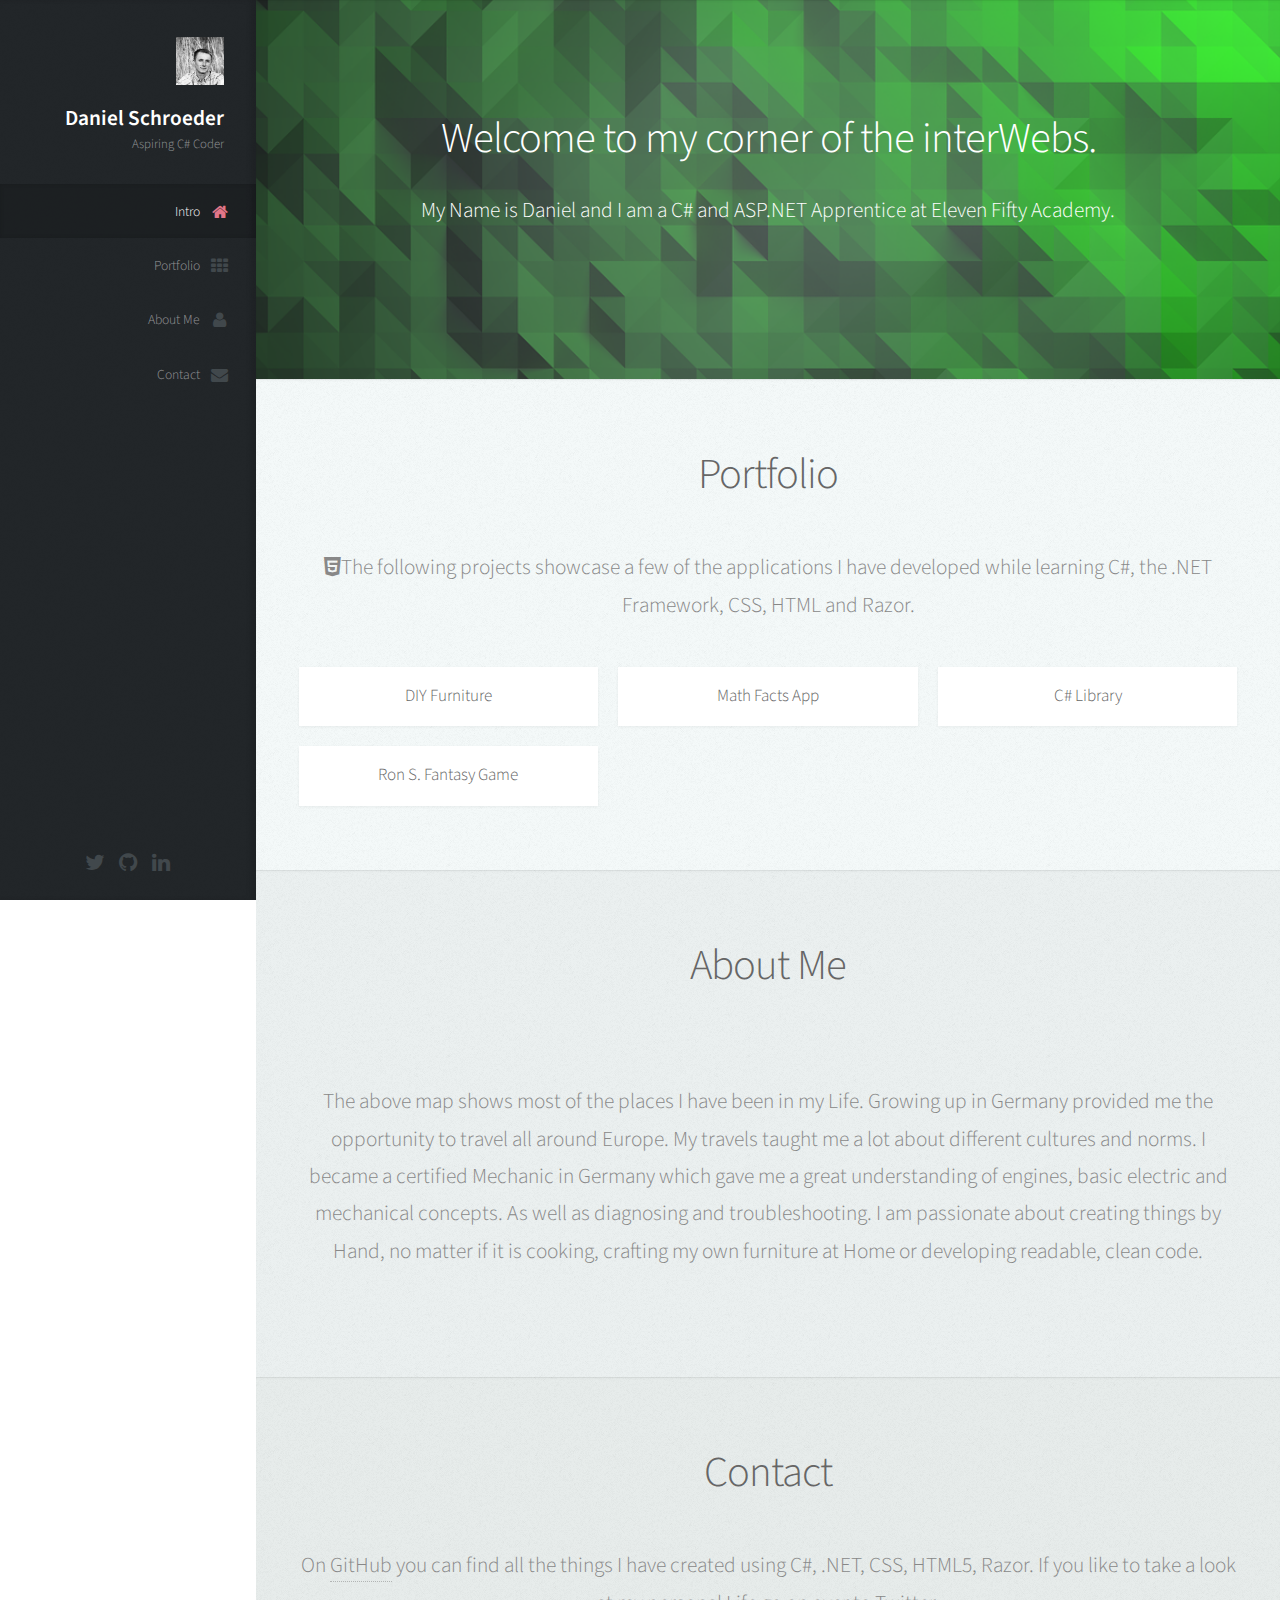
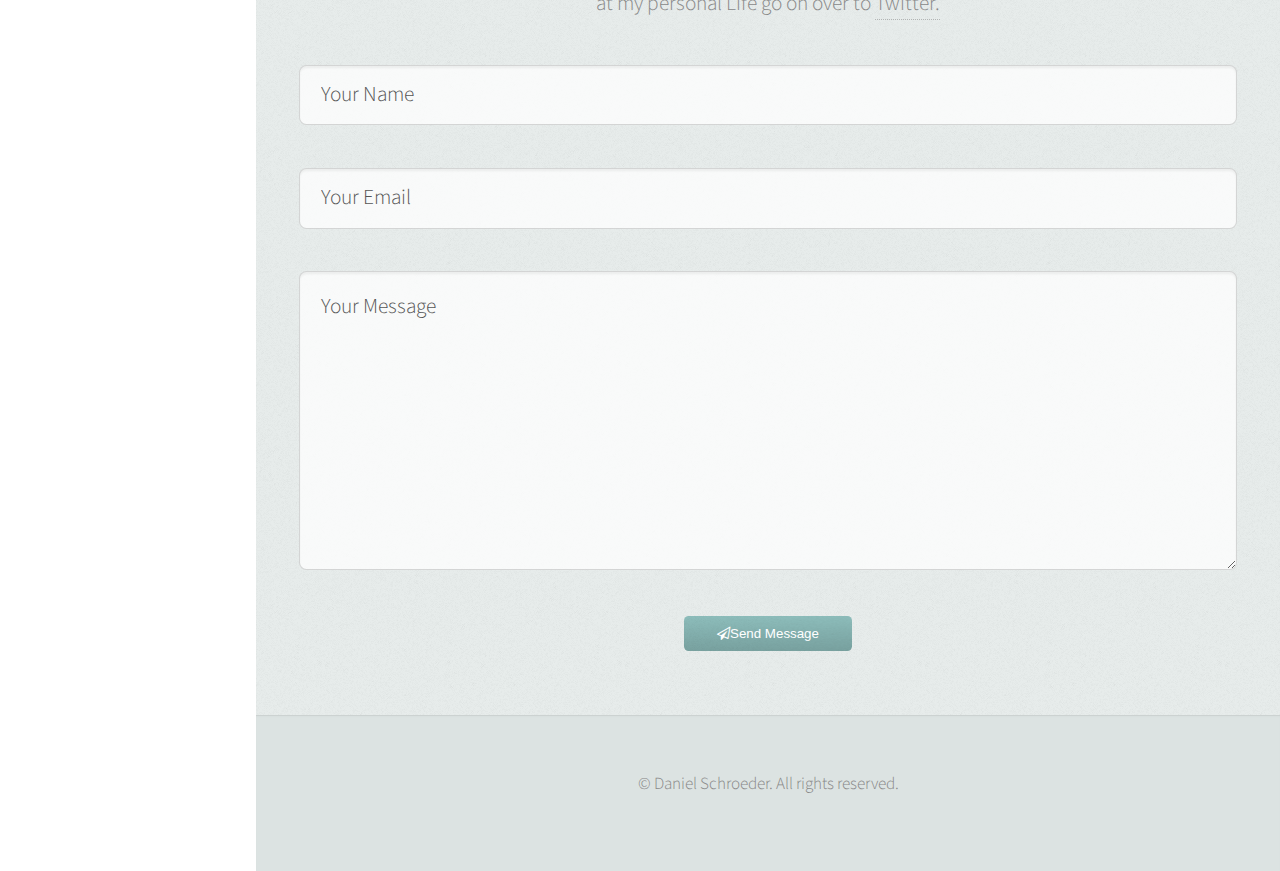
==== index.html @ d9242432 "design changes" ====
﻿<!DOCTYPE HTML>

<html>
	<head>
		<title>DASchroeder Portfolio</title>
		<meta charset="utf-8" />
		<meta name="viewport" content="width=device-width, initial-scale=1" />
		<!--[if lte IE 8]><script src="assets/js/ie/html5shiv.js"></script><![endif]-->
		<link rel="stylesheet" href="assets/css/main.css" />
		<!--[if lte IE 8]><link rel="stylesheet" href="assets/css/ie8.css" /><![endif]-->
		<!--[if lte IE 9]><link rel="stylesheet" href="assets/css/ie9.css" /><![endif]-->
	</head>
	<body>

		<!-- Header -->
			<div id="header">

				<div class="top">

					<!-- Logo -->
						<div id="logo">
							<span class="image avatar48"><img src="images/headshot4.jpg" alt="" /></span>
							<h1 id="title">Daniel Schroeder</h1>
							<p>Aspiring C# Coder</p>
						</div>

					<!-- Nav -->
						<nav id="nav">
							<!--

								Prologue's nav expects links in one of two formats:

								1. Hash link (scrolls to a different section within the page)

								   <li><a href="#foobar" id="foobar-link" class="icon fa-whatever-icon-you-want skel-layers-ignoreHref"><span class="label">Foobar</span></a></li>

								2. Standard link (sends the user to another page/site)

								   <li><a href="http://foobar.tld" id="foobar-link" class="icon fa-whatever-icon-you-want"><span class="label">Foobar</span></a></li>

							-->
							<ul>
								<li><a href="#top" id="top-link" class="skel-layers-ignoreHref"><span class="icon fa-home">Intro</span></a></li>
								<li><a href="#portfolio" id="portfolio-link" class="skel-layers-ignoreHref"><span class="icon fa-th">Portfolio</span></a></li>
								<li><a href="#about" id="about-link" class="skel-layers-ignoreHref"><span class="icon fa-user">About Me</span></a></li>
								<li><a href="#contact" id="contact-link" class="skel-layers-ignoreHref"><span class="icon fa-envelope">Contact</span></a></li>
							</ul>
						</nav>

				</div>

				<div class="bottom">

					<!-- Social Icons -->
						<ul class="icons">
							<li><a href="https://twitter.com/SchroederJR" class="icon fa-twitter"><span class="label">Twitter</span></a></li>
							<li><a href="https://github.com/DASchroeder" class="icon fa-github"><span class="label">Github</span></a></li>
                            <li><a href="https://www.linkedin.com/in/daniel-schroeder-84236021/?locale=en_US" class="icon fa-linkedin"><span class="label">LinkedIn</span></a></li>
						</ul>

				</div>

			</div>

		<!-- Main -->
			<div id="main">

				<!-- Intro -->
					<section id="top" class="one dark cover">
						<div class="container">

							<header id="welcomeFont">
								<h2 class="alt">Welcome to my corner of the interWebs.</h2>
								<p>My Name is Daniel and I am a C# and ASP.NET Apprentice at Eleven Fifty Academy.<br /></p>
							</header>

							<!--<footer>
								<a href="#portfolio" class="button scrolly">See Portfolio</a>
							</footer>-->

						</div>
					</section>

				<!-- Portfolio -->
					<section id="portfolio" class="two">
						<div class="container">

							<header>
								<h2>Portfolio</h2>
							</header>
                            
							<p><i class="fa fa-html5" aria-hidden="true"></i>The following projects showcase a few of the applications I have developed while learning C#, the .NET Framework, CSS, HTML and Razor.</p>

							<div class="row">
								<div class="4u 12u$(mobile)">
									<article class="item">
										<a href="StoreApp/index.html" class="image fit"><img src="images/storeapp wireframe.jpeg" alt="" /></a>
										<header>
											<h3>DIY Furniture</h3>
										</header>
									</article>
									<article class="item">
										<a href="#" class="image fit"><img src="images/swan.gif" alt="" /></a>
										<header>
											<h3>Ron S. Fantasy Game</h3>
										</header>
									</article>
								</div>
								<div class="4u 12u$(mobile)">
									<article class="item">
										<a href="https://repl.it/GuoY/latest" class="image fit"><img src="images/MathFacts.jpg" alt="" /></a>
										<header>
											<h3>Math Facts App</h3>
										</header>
									</article>
									<!--<article class="item">
										<a href="#" class="image fit"><img src="images/banner.jpg" alt="" /></a>
										<header>
											<h3>Natoque Vitae</h3>
										</header>
									</article>-->
								</div>
								<div class="4u$ 12u$(mobile)">
									<article class="item">
										<a href="https://github.com/DASchroeder/CSharpLibrary" class="image fit"><img src="images/CsharpLibrary.jpg" alt="" /></a>
										<header>
											<h3>C# Library</h3>
										</header>
									</article>
									<!--<article class="item">
										<a href="#" class="image fit"><img src="images/pic07.jpg" alt="" /></a>
										<header>
											<h3>Orci Convallis</h3>
										</header>
									</article>-->
								</div>
							</div>

						</div>
					</section>

				<!-- About Me -->
					<section id="about" class="three">
						<div class="container">

							<header>
								<h2>About Me</h2>
							</header>

							<a href="#" class="image featured"><img src="images/places.jpg" alt="" /></a>

							<p>The above map shows most of the places I have been in my Life. Growing up in Germany provided me the 
                            opportunity to travel all around Europe. My travels taught me a lot about different cultures and norms. I became a certified Mechanic in Germany which gave
                            me a great understanding of engines, basic electric and mechanical concepts. As well as diagnosing and troubleshooting. I am passionate about creating things by Hand, no matter if 
                            it is cooking, crafting my own furniture at Home or developing readable, clean code.</p>

						</div>
					</section>

				<!-- Contact -->
					<section id="contact" class="four">
						<div class="container">

							<header>
								<h2>Contact</h2>
							</header>

							<p>On <a href="https://github.com/DASchroeder">GitHub</a> you can find all the things I have created using C#, .NET, CSS, HTML5, Razor. 
                            If you like to take a look at my personal Life go on over to <a href="https://twitter.com/SchroederJR">Twitter.</a></p>

                            <form action="https://formspree.io/danielschroederjr@gmail.com" method="POST">
                                <div class="form-group">
                                    <input type="text" class="form-control" placeholder="Your Name" id="name" required="" data-validation-required-message="Please enter your name" name="name">
                                    <p class="help-block text-danger"></p>
                                </div>
                                <div class="form-group">
                                    <input type="email" class="form-control" placeholder="Your Email" id="email" required="" data-validation-required-message="Please enter your email" name="_replyto">
                                    <p class="help-block text-danger"></p>
                                </div>
                                <div class="form-group">
                                    <textarea class="form-control" rows="7" placeholder="Your Message" id="message" required="" data-validation-required-message="Please leave a message" name="message"></textarea>
                                    <p class="help-block text-danger"></p>
                                </div>
                                <div class="text-center">
                                    <div id="success"></div>
                                    <button type="submit" class="btn btn-lg btn-black"><i class="fa fa-paper-plane-o" aria-hidden="true"></i>Send Message</button>
                                </div>
                            </form>

						</div>
					</section>

			</div>

		<!-- Footer -->
			<div id="footer">

				<!-- Copyright -->
					<ul class="copyright">
						<li>&copy; Daniel Schroeder. All rights reserved.</li> <!--<li>Design: <a href="http://html5up.net"></a></li>-->
					</ul>

			</div>

		<!-- Scripts -->
			<script src="assets/js/jquery.min.js"></script>
			<script src="assets/js/jquery.scrolly.min.js"></script>
			<script src="assets/js/jquery.scrollzer.min.js"></script>
			<script src="assets/js/skel.min.js"></script>
			<script src="assets/js/util.js"></script>
			<!--[if lte IE 8]><script src="assets/js/ie/respond.min.js"></script><![endif]-->
			<script src="assets/js/main.js"></script>

	</body>
</html>
---- assets/css/main.css ----
@import url("font-awesome.min.css");
@import url("https://fonts.googleapis.com/css?family=Source+Sans+Pro:300,300italic,400,600");

/*
	Prologue by HTML5 UP
	html5up.net | @ajlkn
	Free for personal and commercial use under the CCA 3.0 license (html5up.net/license)
*/

/* Reset */

	html, body, div, span, applet, object, iframe, h1, h2, h3, h4, h5, h6, p, blockquote, pre, a, abbr, acronym, address, big, cite, code, del, dfn, em, img, ins, kbd, q, s, samp, small, strike, strong, sub, sup, tt, var, b, u, i, center, dl, dt, dd, ol, ul, li, fieldset, form, label, legend, table, caption, tbody, tfoot, thead, tr, th, td, article, aside, canvas, details, embed, figure, figcaption, footer, header, hgroup, menu, nav, output, ruby, section, summary, time, mark, audio, video {
		margin: 0;
		padding: 0;
		border: 0;
		font-size: 100%;
		font: inherit;
		vertical-align: baseline;
        
	}

	article, aside, details, figcaption, figure, footer, header, hgroup, menu, nav, section {
		display: block;
	}

	body {
		line-height: 1;
	}

	ol, ul {
		list-style: none;
	}

	blockquote, q {
		quotes: none;
	}

	blockquote:before, blockquote:after, q:before, q:after {
		content: '';
		content: none;
	}

	table {
		border-collapse: collapse;
		border-spacing: 0;
	}

	body {
		-webkit-text-size-adjust: none;
	}

/* Box Model */

	*, *:before, *:after {
		-moz-box-sizing: border-box;
		-webkit-box-sizing: border-box;
		box-sizing: border-box;
	}

/* Containers */

	.container {
		margin-left: auto;
		margin-right: auto;
	}

	.container.\31 25\25 {
		width: 100%;
		max-width: 1750px;
		min-width: 1400px;
	}

	.container.\37 5\25 {
		width: 1050px;
	}

	.container.\35 0\25 {
		width: 700px;
	}

	.container.\32 5\25 {
		width: 350px;
	}

	.container {
		width: 1400px;
	}

	@media screen and (min-width: 961px) and (max-width: 1880px) {

		.container.\31 25\25 {
			width: 100%;
			max-width: 1500px;
			min-width: 1200px;
		}

		.container.\37 5\25 {
			width: 900px;
		}

		.container.\35 0\25 {
			width: 600px;
		}

		.container.\32 5\25 {
			width: 300px;
		}

		.container {
			width: 1200px;
		}

	}

	@media screen and (min-width: 961px) and (max-width: 1620px) {

		.container.\31 25\25 {
			width: 100%;
			max-width: 1200px;
			min-width: 960px;
		}

		.container.\37 5\25 {
			width: 720px;
		}

		.container.\35 0\25 {
			width: 480px;
		}

		.container.\32 5\25 {
			width: 240px;
		}

		.container {
			width: 960px;
		}

	}

	@media screen and (min-width: 961px) and (max-width: 1320px) {

		.container.\31 25\25 {
			width: 100%;
			max-width: 125%;
			min-width: 100%;
		}

		.container.\37 5\25 {
			width: 75%;
		}

		.container.\35 0\25 {
			width: 50%;
		}

		.container.\32 5\25 {
			width: 25%;
		}

		.container {
			width: 100%;
		}

	}

	@media screen and (max-width: 960px) {

		.container.\31 25\25 {
			width: 100%;
			max-width: 125%;
			min-width: 100%;
		}

		.container.\37 5\25 {
			width: 75%;
		}

		.container.\35 0\25 {
			width: 50%;
		}

		.container.\32 5\25 {
			width: 25%;
		}

		.container {
			width: 100%;
		}

	}

	@media screen and (max-width: 736px) {

		.container.\31 25\25 {
			width: 100%;
			max-width: 125%;
			min-width: 100%;
		}

		.container.\37 5\25 {
			width: 75%;
		}

		.container.\35 0\25 {
			width: 50%;
		}

		.container.\32 5\25 {
			width: 25%;
		}

		.container {
			width: 100% !important;
		}

	}

/* Grid */

	.row {
		border-bottom: solid 1px transparent;
		-moz-box-sizing: border-box;
		-webkit-box-sizing: border-box;
		box-sizing: border-box;
	}

	.row > * {
		float: left;
		-moz-box-sizing: border-box;
		-webkit-box-sizing: border-box;
		box-sizing: border-box;
	}

	.row:after, .row:before {
		content: '';
		display: block;
		clear: both;
		height: 0;
	}

	.row.uniform > * > :first-child {
		margin-top: 0;
	}

	.row.uniform > * > :last-child {
		margin-bottom: 0;
	}

	.row.\30 \25 > * {
		padding: 0px 0 0 0px;
	}

	.row.\30 \25 {
		margin: 0px 0 -1px 0px;
	}

	.row.uniform.\30 \25 > * {
		padding: 0px 0 0 0px;
	}

	.row.uniform.\30 \25 {
		margin: 0px 0 -1px 0px;
	}

	.row > * {
		padding: 40px 0 0 40px;
	}

	.row {
		margin: -40px 0 -1px -40px;
	}

	.row.uniform > * {
		padding: 40px 0 0 40px;
	}

	.row.uniform {
		margin: -40px 0 -1px -40px;
	}

	.row.\32 00\25 > * {
		padding: 80px 0 0 80px;
	}

	.row.\32 00\25 {
		margin: -80px 0 -1px -80px;
	}

	.row.uniform.\32 00\25 > * {
		padding: 80px 0 0 80px;
	}

	.row.uniform.\32 00\25 {
		margin: -80px 0 -1px -80px;
	}

	.row.\31 50\25 > * {
		padding: 60px 0 0 60px;
	}

	.row.\31 50\25 {
		margin: -60px 0 -1px -60px;
	}

	.row.uniform.\31 50\25 > * {
		padding: 60px 0 0 60px;
	}

	.row.uniform.\31 50\25 {
		margin: -60px 0 -1px -60px;
	}

	.row.\35 0\25 > * {
		padding: 20px 0 0 20px;
	}

	.row.\35 0\25 {
		margin: -20px 0 -1px -20px;
	}

	.row.uniform.\35 0\25 > * {
		padding: 20px 0 0 20px;
	}

	.row.uniform.\35 0\25 {
		margin: -20px 0 -1px -20px;
	}

	.row.\32 5\25 > * {
		padding: 10px 0 0 10px;
	}

	.row.\32 5\25 {
		margin: -10px 0 -1px -10px;
	}

	.row.uniform.\32 5\25 > * {
		padding: 10px 0 0 10px;
	}

	.row.uniform.\32 5\25 {
		margin: -10px 0 -1px -10px;
	}

	.\31 2u, .\31 2u\24 {
		width: 100%;
		clear: none;
		margin-left: 0;
	}

	.\31 1u, .\31 1u\24 {
		width: 91.6666666667%;
		clear: none;
		margin-left: 0;
	}

	.\31 0u, .\31 0u\24 {
		width: 83.3333333333%;
		clear: none;
		margin-left: 0;
	}

	.\39 u, .\39 u\24 {
		width: 75%;
		clear: none;
		margin-left: 0;
	}

	.\38 u, .\38 u\24 {
		width: 66.6666666667%;
		clear: none;
		margin-left: 0;
	}

	.\37 u, .\37 u\24 {
		width: 58.3333333333%;
		clear: none;
		margin-left: 0;
	}

	.\36 u, .\36 u\24 {
		width: 50%;
		clear: none;
		margin-left: 0;
	}

	.\35 u, .\35 u\24 {
		width: 41.6666666667%;
		clear: none;
		margin-left: 0;
	}

	.\34 u, .\34 u\24 {
		width: 33.3333333333%;
		clear: none;
		margin-left: 0;
	}

	.\33 u, .\33 u\24 {
		width: 25%;
		clear: none;
		margin-left: 0;
	}

	.\32 u, .\32 u\24 {
		width: 16.6666666667%;
		clear: none;
		margin-left: 0;
	}

	.\31 u, .\31 u\24 {
		width: 8.3333333333%;
		clear: none;
		margin-left: 0;
	}

	.\31 2u\24 + *,
	.\31 1u\24 + *,
	.\31 0u\24 + *,
	.\39 u\24 + *,
	.\38 u\24 + *,
	.\37 u\24 + *,
	.\36 u\24 + *,
	.\35 u\24 + *,
	.\34 u\24 + *,
	.\33 u\24 + *,
	.\32 u\24 + *,
	.\31 u\24 + * {
		clear: left;
	}

	.\-11u {
		margin-left: 91.66667%;
	}

	.\-10u {
		margin-left: 83.33333%;
	}

	.\-9u {
		margin-left: 75%;
	}

	.\-8u {
		margin-left: 66.66667%;
	}

	.\-7u {
		margin-left: 58.33333%;
	}

	.\-6u {
		margin-left: 50%;
	}

	.\-5u {
		margin-left: 41.66667%;
	}

	.\-4u {
		margin-left: 33.33333%;
	}

	.\-3u {
		margin-left: 25%;
	}

	.\-2u {
		margin-left: 16.66667%;
	}

	.\-1u {
		margin-left: 8.33333%;
	}

	@media screen and (min-width: 961px) and (max-width: 1880px) {

		.row > * {
			padding: 40px 0 0 40px;
		}

		.row {
			margin: -40px 0 -1px -40px;
		}

		.row.uniform > * {
			padding: 40px 0 0 40px;
		}

		.row.uniform {
			margin: -40px 0 -1px -40px;
		}

		.row.\32 00\25 > * {
			padding: 80px 0 0 80px;
		}

		.row.\32 00\25 {
			margin: -80px 0 -1px -80px;
		}

		.row.uniform.\32 00\25 > * {
			padding: 80px 0 0 80px;
		}

		.row.uniform.\32 00\25 {
			margin: -80px 0 -1px -80px;
		}

		.row.\31 50\25 > * {
			padding: 60px 0 0 60px;
		}

		.row.\31 50\25 {
			margin: -60px 0 -1px -60px;
		}

		.row.uniform.\31 50\25 > * {
			padding: 60px 0 0 60px;
		}

		.row.uniform.\31 50\25 {
			margin: -60px 0 -1px -60px;
		}

		.row.\35 0\25 > * {
			padding: 20px 0 0 20px;
		}

		.row.\35 0\25 {
			margin: -20px 0 -1px -20px;
		}

		.row.uniform.\35 0\25 > * {
			padding: 20px 0 0 20px;
		}

		.row.uniform.\35 0\25 {
			margin: -20px 0 -1px -20px;
		}

		.row.\32 5\25 > * {
			padding: 10px 0 0 10px;
		}

		.row.\32 5\25 {
			margin: -10px 0 -1px -10px;
		}

		.row.uniform.\32 5\25 > * {
			padding: 10px 0 0 10px;
		}

		.row.uniform.\32 5\25 {
			margin: -10px 0 -1px -10px;
		}

		.\31 2u\28wide\29, .\31 2u\24\28wide\29 {
			width: 100%;
			clear: none;
			margin-left: 0;
		}

		.\31 1u\28wide\29, .\31 1u\24\28wide\29 {
			width: 91.6666666667%;
			clear: none;
			margin-left: 0;
		}

		.\31 0u\28wide\29, .\31 0u\24\28wide\29 {
			width: 83.3333333333%;
			clear: none;
			margin-left: 0;
		}

		.\39 u\28wide\29, .\39 u\24\28wide\29 {
			width: 75%;
			clear: none;
			margin-left: 0;
		}

		.\38 u\28wide\29, .\38 u\24\28wide\29 {
			width: 66.6666666667%;
			clear: none;
			margin-left: 0;
		}

		.\37 u\28wide\29, .\37 u\24\28wide\29 {
			width: 58.3333333333%;
			clear: none;
			margin-left: 0;
		}

		.\36 u\28wide\29, .\36 u\24\28wide\29 {
			width: 50%;
			clear: none;
			margin-left: 0;
		}

		.\35 u\28wide\29, .\35 u\24\28wide\29 {
			width: 41.6666666667%;
			clear: none;
			margin-left: 0;
		}

		.\34 u\28wide\29, .\34 u\24\28wide\29 {
			width: 33.3333333333%;
			clear: none;
			margin-left: 0;
		}

		.\33 u\28wide\29, .\33 u\24\28wide\29 {
			width: 25%;
			clear: none;
			margin-left: 0;
		}

		.\32 u\28wide\29, .\32 u\24\28wide\29 {
			width: 16.6666666667%;
			clear: none;
			margin-left: 0;
		}

		.\31 u\28wide\29, .\31 u\24\28wide\29 {
			width: 8.3333333333%;
			clear: none;
			margin-left: 0;
		}

		.\31 2u\24\28wide\29 + *,
		.\31 1u\24\28wide\29 + *,
		.\31 0u\24\28wide\29 + *,
		.\39 u\24\28wide\29 + *,
		.\38 u\24\28wide\29 + *,
		.\37 u\24\28wide\29 + *,
		.\36 u\24\28wide\29 + *,
		.\35 u\24\28wide\29 + *,
		.\34 u\24\28wide\29 + *,
		.\33 u\24\28wide\29 + *,
		.\32 u\24\28wide\29 + *,
		.\31 u\24\28wide\29 + * {
			clear: left;
		}

		.\-11u\28wide\29 {
			margin-left: 91.66667%;
		}

		.\-10u\28wide\29 {
			margin-left: 83.33333%;
		}

		.\-9u\28wide\29 {
			margin-left: 75%;
		}

		.\-8u\28wide\29 {
			margin-left: 66.66667%;
		}

		.\-7u\28wide\29 {
			margin-left: 58.33333%;
		}

		.\-6u\28wide\29 {
			margin-left: 50%;
		}

		.\-5u\28wide\29 {
			margin-left: 41.66667%;
		}

		.\-4u\28wide\29 {
			margin-left: 33.33333%;
		}

		.\-3u\28wide\29 {
			margin-left: 25%;
		}

		.\-2u\28wide\29 {
			margin-left: 16.66667%;
		}

		.\-1u\28wide\29 {
			margin-left: 8.33333%;
		}

	}

	@media screen and (min-width: 961px) and (max-width: 1620px) {

		.row > * {
			padding: 40px 0 0 40px;
		}

		.row {
			margin: -40px 0 -1px -40px;
		}

		.row.uniform > * {
			padding: 40px 0 0 40px;
		}

		.row.uniform {
			margin: -40px 0 -1px -40px;
		}

		.row.\32 00\25 > * {
			padding: 80px 0 0 80px;
		}

		.row.\32 00\25 {
			margin: -80px 0 -1px -80px;
		}

		.row.uniform.\32 00\25 > * {
			padding: 80px 0 0 80px;
		}

		.row.uniform.\32 00\25 {
			margin: -80px 0 -1px -80px;
		}

		.row.\31 50\25 > * {
			padding: 60px 0 0 60px;
		}

		.row.\31 50\25 {
			margin: -60px 0 -1px -60px;
		}

		.row.uniform.\31 50\25 > * {
			padding: 60px 0 0 60px;
		}

		.row.uniform.\31 50\25 {
			margin: -60px 0 -1px -60px;
		}

		.row.\35 0\25 > * {
			padding: 20px 0 0 20px;
		}

		.row.\35 0\25 {
			margin: -20px 0 -1px -20px;
		}

		.row.uniform.\35 0\25 > * {
			padding: 20px 0 0 20px;
		}

		.row.uniform.\35 0\25 {
			margin: -20px 0 -1px -20px;
		}

		.row.\32 5\25 > * {
			padding: 10px 0 0 10px;
		}

		.row.\32 5\25 {
			margin: -10px 0 -1px -10px;
		}

		.row.uniform.\32 5\25 > * {
			padding: 10px 0 0 10px;
		}

		.row.uniform.\32 5\25 {
			margin: -10px 0 -1px -10px;
		}

		.\31 2u\28normal\29, .\31 2u\24\28normal\29 {
			width: 100%;
			clear: none;
			margin-left: 0;
		}

		.\31 1u\28normal\29, .\31 1u\24\28normal\29 {
			width: 91.6666666667%;
			clear: none;
			margin-left: 0;
		}

		.\31 0u\28normal\29, .\31 0u\24\28normal\29 {
			width: 83.3333333333%;
			clear: none;
			margin-left: 0;
		}

		.\39 u\28normal\29, .\39 u\24\28normal\29 {
			width: 75%;
			clear: none;
			margin-left: 0;
		}

		.\38 u\28normal\29, .\38 u\24\28normal\29 {
			width: 66.6666666667%;
			clear: none;
			margin-left: 0;
		}

		.\37 u\28normal\29, .\37 u\24\28normal\29 {
			width: 58.3333333333%;
			clear: none;
			margin-left: 0;
		}

		.\36 u\28normal\29, .\36 u\24\28normal\29 {
			width: 50%;
			clear: none;
			margin-left: 0;
		}

		.\35 u\28normal\29, .\35 u\24\28normal\29 {
			width: 41.6666666667%;
			clear: none;
			margin-left: 0;
		}

		.\34 u\28normal\29, .\34 u\24\28normal\29 {
			width: 33.3333333333%;
			clear: none;
			margin-left: 0;
		}

		.\33 u\28normal\29, .\33 u\24\28normal\29 {
			width: 25%;
			clear: none;
			margin-left: 0;
		}

		.\32 u\28normal\29, .\32 u\24\28normal\29 {
			width: 16.6666666667%;
			clear: none;
			margin-left: 0;
		}

		.\31 u\28normal\29, .\31 u\24\28normal\29 {
			width: 8.3333333333%;
			clear: none;
			margin-left: 0;
		}

		.\31 2u\24\28normal\29 + *,
		.\31 1u\24\28normal\29 + *,
		.\31 0u\24\28normal\29 + *,
		.\39 u\24\28normal\29 + *,
		.\38 u\24\28normal\29 + *,
		.\37 u\24\28normal\29 + *,
		.\36 u\24\28normal\29 + *,
		.\35 u\24\28normal\29 + *,
		.\34 u\24\28normal\29 + *,
		.\33 u\24\28normal\29 + *,
		.\32 u\24\28normal\29 + *,
		.\31 u\24\28normal\29 + * {
			clear: left;
		}

		.\-11u\28normal\29 {
			margin-left: 91.66667%;
		}

		.\-10u\28normal\29 {
			margin-left: 83.33333%;
		}

		.\-9u\28normal\29 {
			margin-left: 75%;
		}

		.\-8u\28normal\29 {
			margin-left: 66.66667%;
		}

		.\-7u\28normal\29 {
			margin-left: 58.33333%;
		}

		.\-6u\28normal\29 {
			margin-left: 50%;
		}

		.\-5u\28normal\29 {
			margin-left: 41.66667%;
		}

		.\-4u\28normal\29 {
			margin-left: 33.33333%;
		}

		.\-3u\28normal\29 {
			margin-left: 25%;
		}

		.\-2u\28normal\29 {
			margin-left: 16.66667%;
		}

		.\-1u\28normal\29 {
			margin-left: 8.33333%;
		}

	}

	@media screen and (min-width: 961px) and (max-width: 1320px) {

		.row > * {
			padding: 20px 0 0 20px;
		}

		.row {
			margin: -20px 0 -1px -20px;
		}

		.row.uniform > * {
			padding: 20px 0 0 20px;
		}

		.row.uniform {
			margin: -20px 0 -1px -20px;
		}

		.row.\32 00\25 > * {
			padding: 40px 0 0 40px;
		}

		.row.\32 00\25 {
			margin: -40px 0 -1px -40px;
		}

		.row.uniform.\32 00\25 > * {
			padding: 40px 0 0 40px;
		}

		.row.uniform.\32 00\25 {
			margin: -40px 0 -1px -40px;
		}

		.row.\31 50\25 > * {
			padding: 30px 0 0 30px;
		}

		.row.\31 50\25 {
			margin: -30px 0 -1px -30px;
		}

		.row.uniform.\31 50\25 > * {
			padding: 30px 0 0 30px;
		}

		.row.uniform.\31 50\25 {
			margin: -30px 0 -1px -30px;
		}

		.row.\35 0\25 > * {
			padding: 10px 0 0 10px;
		}

		.row.\35 0\25 {
			margin: -10px 0 -1px -10px;
		}

		.row.uniform.\35 0\25 > * {
			padding: 10px 0 0 10px;
		}

		.row.uniform.\35 0\25 {
			margin: -10px 0 -1px -10px;
		}

		.row.\32 5\25 > * {
			padding: 5px 0 0 5px;
		}

		.row.\32 5\25 {
			margin: -5px 0 -1px -5px;
		}

		.row.uniform.\32 5\25 > * {
			padding: 5px 0 0 5px;
		}

		.row.uniform.\32 5\25 {
			margin: -5px 0 -1px -5px;
		}

		.\31 2u\28narrow\29, .\31 2u\24\28narrow\29 {
			width: 100%;
			clear: none;
			margin-left: 0;
		}

		.\31 1u\28narrow\29, .\31 1u\24\28narrow\29 {
			width: 91.6666666667%;
			clear: none;
			margin-left: 0;
		}

		.\31 0u\28narrow\29, .\31 0u\24\28narrow\29 {
			width: 83.3333333333%;
			clear: none;
			margin-left: 0;
		}

		.\39 u\28narrow\29, .\39 u\24\28narrow\29 {
			width: 75%;
			clear: none;
			margin-left: 0;
		}

		.\38 u\28narrow\29, .\38 u\24\28narrow\29 {
			width: 66.6666666667%;
			clear: none;
			margin-left: 0;
		}

		.\37 u\28narrow\29, .\37 u\24\28narrow\29 {
			width: 58.3333333333%;
			clear: none;
			margin-left: 0;
		}

		.\36 u\28narrow\29, .\36 u\24\28narrow\29 {
			width: 50%;
			clear: none;
			margin-left: 0;
		}

		.\35 u\28narrow\29, .\35 u\24\28narrow\29 {
			width: 41.6666666667%;
			clear: none;
			margin-left: 0;
		}

		.\34 u\28narrow\29, .\34 u\24\28narrow\29 {
			width: 33.3333333333%;
			clear: none;
			margin-left: 0;
		}

		.\33 u\28narrow\29, .\33 u\24\28narrow\29 {
			width: 25%;
			clear: none;
			margin-left: 0;
		}

		.\32 u\28narrow\29, .\32 u\24\28narrow\29 {
			width: 16.6666666667%;
			clear: none;
			margin-left: 0;
		}

		.\31 u\28narrow\29, .\31 u\24\28narrow\29 {
			width: 8.3333333333%;
			clear: none;
			margin-left: 0;
		}

		.\31 2u\24\28narrow\29 + *,
		.\31 1u\24\28narrow\29 + *,
		.\31 0u\24\28narrow\29 + *,
		.\39 u\24\28narrow\29 + *,
		.\38 u\24\28narrow\29 + *,
		.\37 u\24\28narrow\29 + *,
		.\36 u\24\28narrow\29 + *,
		.\35 u\24\28narrow\29 + *,
		.\34 u\24\28narrow\29 + *,
		.\33 u\24\28narrow\29 + *,
		.\32 u\24\28narrow\29 + *,
		.\31 u\24\28narrow\29 + * {
			clear: left;
		}

		.\-11u\28narrow\29 {
			margin-left: 91.66667%;
		}

		.\-10u\28narrow\29 {
			margin-left: 83.33333%;
		}

		.\-9u\28narrow\29 {
			margin-left: 75%;
		}

		.\-8u\28narrow\29 {
			margin-left: 66.66667%;
		}

		.\-7u\28narrow\29 {
			margin-left: 58.33333%;
		}

		.\-6u\28narrow\29 {
			margin-left: 50%;
		}

		.\-5u\28narrow\29 {
			margin-left: 41.66667%;
		}

		.\-4u\28narrow\29 {
			margin-left: 33.33333%;
		}

		.\-3u\28narrow\29 {
			margin-left: 25%;
		}

		.\-2u\28narrow\29 {
			margin-left: 16.66667%;
		}

		.\-1u\28narrow\29 {
			margin-left: 8.33333%;
		}

	}

	@media screen and (max-width: 960px) {

		.row > * {
			padding: 20px 0 0 20px;
		}

		.row {
			margin: -20px 0 -1px -20px;
		}

		.row.uniform > * {
			padding: 20px 0 0 20px;
		}

		.row.uniform {
			margin: -20px 0 -1px -20px;
		}

		.row.\32 00\25 > * {
			padding: 40px 0 0 40px;
		}

		.row.\32 00\25 {
			margin: -40px 0 -1px -40px;
		}

		.row.uniform.\32 00\25 > * {
			padding: 40px 0 0 40px;
		}

		.row.uniform.\32 00\25 {
			margin: -40px 0 -1px -40px;
		}

		.row.\31 50\25 > * {
			padding: 30px 0 0 30px;
		}

		.row.\31 50\25 {
			margin: -30px 0 -1px -30px;
		}

		.row.uniform.\31 50\25 > * {
			padding: 30px 0 0 30px;
		}

		.row.uniform.\31 50\25 {
			margin: -30px 0 -1px -30px;
		}

		.row.\35 0\25 > * {
			padding: 10px 0 0 10px;
		}

		.row.\35 0\25 {
			margin: -10px 0 -1px -10px;
		}

		.row.uniform.\35 0\25 > * {
			padding: 10px 0 0 10px;
		}

		.row.uniform.\35 0\25 {
			margin: -10px 0 -1px -10px;
		}

		.row.\32 5\25 > * {
			padding: 5px 0 0 5px;
		}

		.row.\32 5\25 {
			margin: -5px 0 -1px -5px;
		}

		.row.uniform.\32 5\25 > * {
			padding: 5px 0 0 5px;
		}

		.row.uniform.\32 5\25 {
			margin: -5px 0 -1px -5px;
		}

		.\31 2u\28narrower\29, .\31 2u\24\28narrower\29 {
			width: 100%;
			clear: none;
			margin-left: 0;
		}

		.\31 1u\28narrower\29, .\31 1u\24\28narrower\29 {
			width: 91.6666666667%;
			clear: none;
			margin-left: 0;
		}

		.\31 0u\28narrower\29, .\31 0u\24\28narrower\29 {
			width: 83.3333333333%;
			clear: none;
			margin-left: 0;
		}

		.\39 u\28narrower\29, .\39 u\24\28narrower\29 {
			width: 75%;
			clear: none;
			margin-left: 0;
		}

		.\38 u\28narrower\29, .\38 u\24\28narrower\29 {
			width: 66.6666666667%;
			clear: none;
			margin-left: 0;
		}

		.\37 u\28narrower\29, .\37 u\24\28narrower\29 {
			width: 58.3333333333%;
			clear: none;
			margin-left: 0;
		}

		.\36 u\28narrower\29, .\36 u\24\28narrower\29 {
			width: 50%;
			clear: none;
			margin-left: 0;
		}

		.\35 u\28narrower\29, .\35 u\24\28narrower\29 {
			width: 41.6666666667%;
			clear: none;
			margin-left: 0;
		}

		.\34 u\28narrower\29, .\34 u\24\28narrower\29 {
			width: 33.3333333333%;
			clear: none;
			margin-left: 0;
		}

		.\33 u\28narrower\29, .\33 u\24\28narrower\29 {
			width: 25%;
			clear: none;
			margin-left: 0;
		}

		.\32 u\28narrower\29, .\32 u\24\28narrower\29 {
			width: 16.6666666667%;
			clear: none;
			margin-left: 0;
		}

		.\31 u\28narrower\29, .\31 u\24\28narrower\29 {
			width: 8.3333333333%;
			clear: none;
			margin-left: 0;
		}

		.\31 2u\24\28narrower\29 + *,
		.\31 1u\24\28narrower\29 + *,
		.\31 0u\24\28narrower\29 + *,
		.\39 u\24\28narrower\29 + *,
		.\38 u\24\28narrower\29 + *,
		.\37 u\24\28narrower\29 + *,
		.\36 u\24\28narrower\29 + *,
		.\35 u\24\28narrower\29 + *,
		.\34 u\24\28narrower\29 + *,
		.\33 u\24\28narrower\29 + *,
		.\32 u\24\28narrower\29 + *,
		.\31 u\24\28narrower\29 + * {
			clear: left;
		}

		.\-11u\28narrower\29 {
			margin-left: 91.66667%;
		}

		.\-10u\28narrower\29 {
			margin-left: 83.33333%;
		}

		.\-9u\28narrower\29 {
			margin-left: 75%;
		}

		.\-8u\28narrower\29 {
			margin-left: 66.66667%;
		}

		.\-7u\28narrower\29 {
			margin-left: 58.33333%;
		}

		.\-6u\28narrower\29 {
			margin-left: 50%;
		}

		.\-5u\28narrower\29 {
			margin-left: 41.66667%;
		}

		.\-4u\28narrower\29 {
			margin-left: 33.33333%;
		}

		.\-3u\28narrower\29 {
			margin-left: 25%;
		}

		.\-2u\28narrower\29 {
			margin-left: 16.66667%;
		}

		.\-1u\28narrower\29 {
			margin-left: 8.33333%;
		}

	}

	@media screen and (max-width: 736px) {

		.row > * {
			padding: 20px 0 0 20px;
		}

		.row {
			margin: -20px 0 -1px -20px;
		}

		.row.uniform > * {
			padding: 20px 0 0 20px;
		}

		.row.uniform {
			margin: -20px 0 -1px -20px;
		}

		.row.\32 00\25 > * {
			padding: 40px 0 0 40px;
		}

		.row.\32 00\25 {
			margin: -40px 0 -1px -40px;
		}

		.row.uniform.\32 00\25 > * {
			padding: 40px 0 0 40px;
		}

		.row.uniform.\32 00\25 {
			margin: -40px 0 -1px -40px;
		}

		.row.\31 50\25 > * {
			padding: 30px 0 0 30px;
		}

		.row.\31 50\25 {
			margin: -30px 0 -1px -30px;
		}

		.row.uniform.\31 50\25 > * {
			padding: 30px 0 0 30px;
		}

		.row.uniform.\31 50\25 {
			margin: -30px 0 -1px -30px;
		}

		.row.\35 0\25 > * {
			padding: 10px 0 0 10px;
		}

		.row.\35 0\25 {
			margin: -10px 0 -1px -10px;
		}

		.row.uniform.\35 0\25 > * {
			padding: 10px 0 0 10px;
		}

		.row.uniform.\35 0\25 {
			margin: -10px 0 -1px -10px;
		}

		.row.\32 5\25 > * {
			padding: 5px 0 0 5px;
		}

		.row.\32 5\25 {
			margin: -5px 0 -1px -5px;
		}

		.row.uniform.\32 5\25 > * {
			padding: 5px 0 0 5px;
		}

		.row.uniform.\32 5\25 {
			margin: -5px 0 -1px -5px;
		}

		.\31 2u\28mobile\29, .\31 2u\24\28mobile\29 {
			width: 100%;
			clear: none;
			margin-left: 0;
		}

		.\31 1u\28mobile\29, .\31 1u\24\28mobile\29 {
			width: 91.6666666667%;
			clear: none;
			margin-left: 0;
		}

		.\31 0u\28mobile\29, .\31 0u\24\28mobile\29 {
			width: 83.3333333333%;
			clear: none;
			margin-left: 0;
		}

		.\39 u\28mobile\29, .\39 u\24\28mobile\29 {
			width: 75%;
			clear: none;
			margin-left: 0;
		}

		.\38 u\28mobile\29, .\38 u\24\28mobile\29 {
			width: 66.6666666667%;
			clear: none;
			margin-left: 0;
		}

		.\37 u\28mobile\29, .\37 u\24\28mobile\29 {
			width: 58.3333333333%;
			clear: none;
			margin-left: 0;
		}

		.\36 u\28mobile\29, .\36 u\24\28mobile\29 {
			width: 50%;
			clear: none;
			margin-left: 0;
		}

		.\35 u\28mobile\29, .\35 u\24\28mobile\29 {
			width: 41.6666666667%;
			clear: none;
			margin-left: 0;
		}

		.\34 u\28mobile\29, .\34 u\24\28mobile\29 {
			width: 33.3333333333%;
			clear: none;
			margin-left: 0;
		}

		.\33 u\28mobile\29, .\33 u\24\28mobile\29 {
			width: 25%;
			clear: none;
			margin-left: 0;
		}

		.\32 u\28mobile\29, .\32 u\24\28mobile\29 {
			width: 16.6666666667%;
			clear: none;
			margin-left: 0;
		}

		.\31 u\28mobile\29, .\31 u\24\28mobile\29 {
			width: 8.3333333333%;
			clear: none;
			margin-left: 0;
		}

		.\31 2u\24\28mobile\29 + *,
		.\31 1u\24\28mobile\29 + *,
		.\31 0u\24\28mobile\29 + *,
		.\39 u\24\28mobile\29 + *,
		.\38 u\24\28mobile\29 + *,
		.\37 u\24\28mobile\29 + *,
		.\36 u\24\28mobile\29 + *,
		.\35 u\24\28mobile\29 + *,
		.\34 u\24\28mobile\29 + *,
		.\33 u\24\28mobile\29 + *,
		.\32 u\24\28mobile\29 + *,
		.\31 u\24\28mobile\29 + * {
			clear: left;
		}

		.\-11u\28mobile\29 {
			margin-left: 91.66667%;
		}

		.\-10u\28mobile\29 {
			margin-left: 83.33333%;
		}

		.\-9u\28mobile\29 {
			margin-left: 75%;
		}

		.\-8u\28mobile\29 {
			margin-left: 66.66667%;
		}

		.\-7u\28mobile\29 {
			margin-left: 58.33333%;
		}

		.\-6u\28mobile\29 {
			margin-left: 50%;
		}

		.\-5u\28mobile\29 {
			margin-left: 41.66667%;
		}

		.\-4u\28mobile\29 {
			margin-left: 33.33333%;
		}

		.\-3u\28mobile\29 {
			margin-left: 25%;
		}

		.\-2u\28mobile\29 {
			margin-left: 16.66667%;
		}

		.\-1u\28mobile\29 {
			margin-left: 8.33333%;
		}

	}

/* Basic */

	body {
		background: #fff;
		font-family: 'Source Sans Pro', sans-serif;
		font-size: 19pt;
		font-weight: 300;
		line-height: 1.75em;
		color: #888;
	}

		body.is-loading * {
			-moz-transition: none !important;
			-webkit-transition: none !important;
			-ms-transition: none !important;
			transition: none !important;
			-moz-animation: none !important;
			-webkit-animation: none !important;
			-ms-animation: none !important;
			animation: none !important;
		}

	input, textarea, select {
		font-family: 'Source Sans Pro', sans-serif;
		font-size: 19pt;
		font-weight: 300;
		line-height: 1.75em;
		color: #888;
	}

	h1, h2, h3, h4, h5, h6 {
		font-weight: 300;
		color: #666;
		line-height: 1.5em;
	}

	h1 a, h2 a, h3 a, h4 a, h5 a, h6 a {
		color: inherit;
		text-decoration: none;
	}

		h1 a strong, h2 a strong, h3 a strong, h4 a strong, h5 a strong, h6 a strong {
			color: #333;
		}

	h2 {
		font-size: 2em;
		letter-spacing: -1px;
	}

		h2.alt {
			color: #888;
		}

			h2.alt strong {
				color: #666;
			}

	h3 {
		font-size: 1.5em;
	}

	header {
		margin: 0 0 2em 0;
	}

		header > p {
			margin: 1em 0 0 0;
		}

	footer {
		margin: 2em 0 0 0;
	}

	strong, b {
		font-weight: 300;
		color: #666;
	}

	em, i {
		font-style: italic;
	}

	a {
		text-decoration: none;
		color: inherit;
		border-bottom: dotted 1px rgba(128, 128, 128, 0.5);
		-moz-transition: color 0.35s ease-in-out, border-bottom-color 0.35s ease-in-out;
		-webkit-transition: color 0.35s ease-in-out, border-bottom-color 0.35s ease-in-out;
		-ms-transition: color 0.35s ease-in-out, border-bottom-color 0.35s ease-in-out;
		transition: color 0.35s ease-in-out, border-bottom-color 0.35s ease-in-out;
		outline: 0;
	}

		a:hover {
			color: #E27689;
			border-bottom-color: rgba(255, 255, 255, 0);
		}

	sub {
		position: relative;
		top: 0.5em;
		font-size: 0.8em;
	}

	sup {
		position: relative;
		top: -0.5em;
		font-size: 0.8em;
	}

	hr {
		border: 0;
		border-top: solid 1px #ddd;
	}

	blockquote {
		border-left: solid 0.5em #ddd;
		padding: 1em 0 1em 2em;
		font-style: italic;
	}

	p, ul, ol, dl, table {
		margin-bottom: 2em;
	}

	br.clear {
		clear: both;
	}

/* Sections/Article */

	section, article {
		margin-bottom: 3em;
	}

		section > :last-child,
		section > .container, section:last-child, article > :last-child,
		article > .container, article:last-child {
			margin-bottom: 0;
		}

		.row > section, .row > article {
			margin-bottom: 0;
		}

/* Image */

	.image {
		display: inline-block;
		border: 0;
	}

		.image img {
			display: block;
			width: 100%;
		}

		.image.avatar48 {
			width: 48px;
			height: 48px;
			background: #f00;
		}

			.image.avatar48 img {
				width: 48px;
				height: 48px;
			}

		.image.fit {
			display: block;
			width: 100%;
		}

		.image.featured {
			display: block;
			width: 100%;
			margin: 0 0 2em 0;
		}

		.image.left {
			float: left;
			margin: 0 2em 2em 0;
		}

		.image.centered {
			display: block;
			margin: 0 0 2em 0;
		}

			.image.centered img {
				margin: 0 auto;
				width: auto;
			}

/* List */

	ul.default {
		list-style: disc;
		padding-left: 1em;
	}

		ul.default li {
			padding-left: 0.5em;
		}

	ul.icons {
		cursor: default;
	}

		ul.icons li {
			display: inline-block;
		}

		ul.icons a {
			display: inline-block;
			width: 2em;
			height: 2em;
			line-height: 2em;
			text-align: center;
			border: 0;
		}

	ol.default {
		list-style: decimal;
		padding-left: 1.25em;
	}

		ol.default li {
			padding-left: 0.25em;
		}

/* Form */

	form label {
		display: block;
		text-align: left;
		margin-bottom: 0.5em;
	}

	form input[type="text"],
	form input[type="email"],
	form input[type="password"],
	form select,
	form textarea {
		position: relative;
		-webkit-appearance: none;
		display: block;
		border: 0;
		outline: 0;
		background: #fff;
		background: rgba(255, 255, 255, 0.75);
		width: 100%;
		border-radius: 0.35em;
		padding: 0.75em 1em 0.75em 1em;
		box-shadow: inset 0 0.1em 0.1em 0 rgba(0, 0, 0, 0.05);
		border: solid 1px rgba(0, 0, 0, 0.15);
		-moz-transition: all 0.35s ease-in-out;
		-webkit-transition: all 0.35s ease-in-out;
		-ms-transition: all 0.35s ease-in-out;
		transition: all 0.35s ease-in-out;
	}

		form input[type="text"]:focus,
		form input[type="email"]:focus,
		form input[type="password"]:focus,
		form select:focus,
		form textarea:focus {
			box-shadow: 0 0 2px 1px #8ebebc;
			background: #fff;
		}

	form input[type="text"],
	form input[type="email"],
	form input[type="password"],
	form select {
		line-height: 1.25em;
	}

	form textarea {
		min-height: 14em;
	}

	form .formerize-placeholder {
		color: #555 !important;
	}

	form ::-webkit-input-placeholder {
		color: #555 !important;
	}

	form :-moz-placeholder {
		color: #555 !important;
	}

	form ::-moz-placeholder {
		color: #555 !important;
	}

	form :-ms-input-placeholder {
		color: #555 !important;
	}

	form ::-moz-focus-inner {
		border: 0;
	}

/* Table */

	table {
		width: 100%;
	}

		table.default {
			width: 100%;
			text-align: left;
		}

			table.default tbody tr:nth-child(2n+2) {
				background: #f4f4f4;
			}

			table.default td {
				padding: 0.5em 1em 0.5em 1em;
			}

			table.default th {
				text-align: left;
				padding: 0.5em 1em 0.5em 1em;
				color: #fff;
				background: #222729 url("images/overlay.png");
			}

			table.default thead {
				background: #444;
				color: #fff;
			}

			table.default tfoot {
				background: #eee;
			}

/* Button */

	input[type="button"],
	input[type="submit"],
	input[type="reset"],
	button,
	.button {
		position: relative;
		display: inline-block;
		border-radius: 0.35em;
		color: #fff !important;
		text-decoration: none;
		padding: 0.75em 2.5em 0.75em 2.5em;
		background-color: #8ebebc;
		border: 0;
		cursor: pointer;
		background-image: -moz-linear-gradient(top, rgba(0, 0, 0, 0), rgba(0, 0, 0, 0.15)), url("images/overlay.png");
		background-image: -webkit-linear-gradient(top, rgba(0, 0, 0, 0), rgba(0, 0, 0, 0.15)), url("images/overlay.png");
		background-image: -ms-linear-gradient(top, rgba(0, 0, 0, 0), rgba(0, 0, 0, 0.15)), url("images/overlay.png");
		background-image: linear-gradient(top, rgba(0, 0, 0, 0), rgba(0, 0, 0, 0.15)), url("images/overlay.png");
		-moz-transition: background-color 0.35s ease-in-out;
		-webkit-transition: background-color 0.35s ease-in-out;
		-ms-transition: background-color 0.35s ease-in-out;
		transition: background-color 0.35s ease-in-out;
	}

		input[type="button"]:hover,
		input[type="submit"]:hover,
		input[type="reset"]:hover,
		button:hover,
		.button:hover {
			background-color: #9ececc;
		}

		input[type="button"]:active,
		input[type="submit"]:active,
		input[type="reset"]:active,
		button:active,
		.button:active {
			background-color: #7eaeac;
		}

/* Item */

	.item {
		box-shadow: 0 0.05em 0.15em 0 rgba(0, 0, 0, 0.05);
		margin-bottom: 40px;
	}

		.item header {
			background: #fff;
			margin: 0;
			padding: 1em 0 1em 0;
			font-size: 0.8em;
		}

			.item header h3 {
				font-size: 1em;
			}

/* Icons */

	.icon {
		text-decoration: none;
	}

		.icon:before {
			display: inline-block;
			font-family: FontAwesome;
			font-size: 1.25em;
			text-decoration: none;
			font-style: normal;
			font-weight: normal;
			line-height: 1;
			-webkit-font-smoothing: antialiased;
			-moz-osx-font-smoothing: grayscale;
		}

		.icon > .label {
			display: none;
		}

/* Header */

	#header {
		display: -moz-flex;
		display: -webkit-flex;
		display: -ms-flex;
		display: flex;
		-moz-flex-direction: column;
		-webkit-flex-direction: column;
		-ms-flex-direction: column;
		flex-direction: column;
		-moz-justify-content: space-between;
		-webkit-justify-content: space-between;
		-ms-justify-content: space-between;
		justify-content: space-between;
		background: #222629 url("images/overlay.png");
		box-shadow: inset -0.25em 0 0.25em 0 rgba(0, 0, 0, 0.1);
		color: #fff;
		height: 100%;
		left: 0;
		overflow-y: auto;
		position: fixed;
		text-align: right;
		top: 0;
		width: 375px;
	}

		#header .top {
			-moz-flex-grow: 1;
			-webkit-flex-grow: 1;
			-ms-flex-grow: 1;
			flex-grow: 1;
		}

		#header .bottom {
			-moz-flex-shrink: 0;
			-webkit-flex-shrink: 0;
			-ms-flex-shrink: 0;
			flex-shrink: 0;
			padding: 1.5em 0 0.75em 0;
		}

			#header .bottom > :last-child {
				margin-bottom: 0;
			}

		#header .icons {
			font-size: 0.8em;
			text-align: center;
		}

			#header .icons a {
				color: #41484c;
				-moz-transition: color 0.35s ease-in-out;
				-webkit-transition: color 0.35s ease-in-out;
				-ms-transition: color 0.35s ease-in-out;
				transition: color 0.35s ease-in-out;
			}

				#header .icons a:hover {
					color: #fff;
				}

	#logo {
		position: relative;
		margin: 1.75em 1.5em 1.5em 1.5em;
		min-height: 48px;
		cursor: default;
	}

		#logo h1 {
			position: relative;
			color: #fff;
			font-weight: 600;
			font-size: 1em;
			line-height: 1em;
		}

		#logo p {
			position: relative;
			display: block;
			font-size: 0.6em;
			color: rgba(255, 255, 255, 0.5);
			line-height: 1.25em;
			margin: 0.5em 0 0 0;
		}

		#logo .image {
			position: absolute;
			left: 0;
			top: 0;
		}

	#nav ul {
		margin-bottom: 0;
	}

		#nav ul li a {
			display: block;
			padding: 0.5em 1.5em 0.5em 1.5em;
			color: rgba(255, 255, 255, 0.5);
			text-decoration: none;
			outline: 0;
			border: 0;
			-moz-transition: none;
			-webkit-transition: none;
			-ms-transition: none;
			transition: none;
		}

			#nav ul li a span {
				position: relative;
				display: block;
				font-size: 0.8em;
			}

				#nav ul li a span:before {
					position: absolute;
					left: 0;
					color: #41484c;
					text-align: center;
					width: 1.25em;
					line-height: 1.75em;
				}

			#nav ul li a.active {
				background: rgba(0, 0, 0, 0.15);
				box-shadow: inset 0 0 0.25em 0 rgba(0, 0, 0, 0.125);
				color: #fff;
			}

				#nav ul li a.active span:before {
					color: #e27689;
				}

/* Footer */

	#footer {
		margin-left: 375px;
		text-align: center;
		background-color: #dce3e2;
		padding: 3em 0 4em 0;
		box-shadow: inset 0 1px 0 0 rgba(0, 0, 0, 0.05), inset 0 0.1em 0.1em 0 rgba(0, 0, 0, 0.025);
		font-size: 0.8em;
	}

		#footer .copyright {
			cursor: default;
			margin: 0;
		}

			#footer .copyright li {
				display: inline-block;
				line-height: 1em;
				border-left: solid 1px rgba(128, 128, 128, 0.35);
				padding: 0 0 0 0.5em;
				margin: 0 0 0 0.5em;
			}

				#footer .copyright li:first-child {
					border-left: 0;
					padding-left: 0;
					margin-left: 0;
				}

/* Main */

	#main {
		margin-left: 375px;
	}

		#main > section {
			margin: 0;
			overflow: hidden;
			padding: 4em 0;
			box-shadow: inset 0 1px 0 0 rgba(0, 0, 0, 0.05), inset 0 0.1em 0.1em 0 rgba(0, 0, 0, 0.025);
			text-align: center;
			background-image: url("images/overlay.png");
		}

			#main > section.dark {
				color: #ddd;
				color: white;
			}

				#main > section.dark h2, #main > section.dark h3, #main > section.dark h4, #main > section.dark h5, #main > section.dark h6 {
					color: inherit;
				}

				#main > section.dark strong {
					color: #fff;
					border-color: inherit;
				}

				#main > section.dark a {
					color: #fff;
					border-color: inherit;
				}

					#main > section.dark a:hover {
						border-bottom-color: rgba(255, 255, 255, 0);
					}

			#main > section.cover {
				padding: 6em 0;
				background-size: cover;
				background-position: center center;
			}

			#main > section.one {
				background-color: #81918E;
				background-image: url("../../images/banner.jpg");
			}

			#main > section.two {
				background-color: #f5fafa;
			}

			#main > section.three {
				background-color: #ecf1f1;
			}

			#main > section.four {
				background-color: #e8edec;
			}

/* Wide */

	@media screen and (min-width: 961px) and (max-width: 1880px) {

		/* Basic */

			body, input, textarea, select {
				font-size: 17pt;
			}

		/* Header */

			#header {
				width: 300px;
			}

		/* Footer */

			#footer {
				margin-left: 300px;
			}

		/* Main */

			#main {
				margin-left: 300px;
			}

	}

/* Normal */

	@media screen and (min-width: 961px) and (max-width: 1620px) {

		/* Main */

			#main > section {
				padding: 3em 0;
			}

			#main section.cover {
				padding: 5em 0;
			}

	}

/* Narrow */

	@media screen and (min-width: 961px) and (max-width: 1320px) {

		/* Basic */

			body, input, textarea, select {
				font-size: 16pt;
			}

			.container {
				padding: 0 2em 0 2em;
			}

		/* List */

			ul.icons li a {
				width: 1.75em;
			}

		/* Item */

			.item {
				margin-bottom: 20px;
			}

		/* Header */

			#header {
				width: 20%;
			}

			#logo .image {
				position: relative;
				margin: 0 0 0.5em 0;
			}

			#nav ul li a {
				font-size: 0.8em;
				padding-top: 0.5em;
				padding-bottom: 0.5em;
			}

				#nav ul li a span {
					padding-right: 2.25em;
				}

					#nav ul li a span:before {
						left: 100%;
						margin-left: -1.25em;
						line-height: 2.25em;
					}

		/* Footer */

			#footer {
				margin-left: 20%;
			}

		/* Main */

			#main {
				margin-left: 20%;
			}

	}

/* Narrower */

	#headerToggle {
		display: none;
	}

	@media screen and (max-width: 960px) {

		/* Basic */

			html, body {
				overflow-x: hidden;
			}

			body, input, textarea, select {
				font-size: 16pt;
			}

			header br {
				display: none;
			}

			.container {
				padding: 0 2em 0 2em;
			}

		/* Item */

			.item {
				margin-bottom: 15px;
			}

		/* List */

			ul.icons a {
				width: 1.75em;
				font-size: 1.25em;
			}

		/* Header */

			#header {
				-moz-backface-visibility: hidden;
				-webkit-backface-visibility: hidden;
				-ms-backface-visibility: hidden;
				backface-visibility: hidden;
				-moz-transform: translateX(-275px);
				-webkit-transform: translateX(-275px);
				-ms-transform: translateX(-275px);
				transform: translateX(-275px);
				-moz-transition: -moz-transform 0.5s ease;
				-webkit-transition: -webkit-transform 0.5s ease;
				-ms-transition: -ms-transform 0.5s ease;
				transition: transform 0.5s ease;
				-webkit-overflow-scrolling: touch;
				display: block;
				height: 100%;
				left: 0;
				overflow-y: auto;
				position: fixed;
				top: 0;
				width: 275px;
				z-index: 10002;
				width: 275px;
				background: #222729 url("images/overlay.png");
				box-shadow: inset -0.25em 0 0.25em 0 rgba(0, 0, 0, 0.125);
			}

				#header .top {
					position: relative;
				}

				#header .bottom {
					border-top: solid 1px rgba(255, 255, 255, 0.05);
					box-shadow: 0 -1px 0 0 rgba(0, 0, 0, 0.15);
					padding-top: 2em;
					margin-top: 2em;
					position: relative;
				}

			#logo {
				margin: 1.5em 1.25em 1.25em 1.25em;
			}

			#nav ul li a {
				padding: 0.5em 1.25em 0.5em 1.25em;
			}

			#headerToggle {
				-moz-backface-visibility: hidden;
				-webkit-backface-visibility: hidden;
				-ms-backface-visibility: hidden;
				backface-visibility: hidden;
				-moz-transition: -moz-transform 0.5s ease;
				-webkit-transition: -webkit-transform 0.5s ease;
				-ms-transition: -ms-transform 0.5s ease;
				transition: transform 0.5s ease;
				display: block;
				height: 2.25em;
				left: 0;
				position: fixed;
				top: 0;
				width: 3.25em;
				z-index: 10001;
			}

				#headerToggle .toggle {
					position: absolute;
					left: 0;
					top: 0;
					width: 100%;
					height: 100%;
					outline: 0;
					border: 0;
				}

					#headerToggle .toggle:before {
						font-family: FontAwesome;
						text-decoration: none;
						font-style: normal;
						font-weight: normal;
						-webkit-font-smoothing: antialiased;
						-moz-osx-font-smoothing: grayscale;
						content: '\f0c9';
						color: #fff;
						font-size: 18px;
						line-height: 2.25em;
						background: rgba(128, 136, 144, 0.5);
						border-radius: 0.35em;
						text-align: center;
						position: absolute;
						left: 0.5em;
						top: 0.5em;
						display: block;
						width: 3.25em;
						height: 2.25em;
						line-height: 2.25em;
					}

			body.header-visible #main {
				-moz-transform: translateX(275px);
				-webkit-transform: translateX(275px);
				-ms-transform: translateX(275px);
				transform: translateX(275px);
			}

			body.header-visible #headerToggle {
				-moz-transform: translateX(275px);
				-webkit-transform: translateX(275px);
				-ms-transform: translateX(275px);
				transform: translateX(275px);
			}

			body.header-visible #header {
				-moz-transform: translateX(0);
				-webkit-transform: translateX(0);
				-ms-transform: translateX(0);
				transform: translateX(0);
			}

		/* Footer */

			#footer {
				margin-left: 0;
			}

		/* Main */

			#main {
				-moz-backface-visibility: hidden;
				-webkit-backface-visibility: hidden;
				-ms-backface-visibility: hidden;
				backface-visibility: hidden;
				-moz-transition: -moz-transform 0.5s ease;
				-webkit-transition: -webkit-transform 0.5s ease;
				-ms-transition: -ms-transform 0.5s ease;
				transition: transform 0.5s ease;
				padding-bottom: 1px;
				margin-left: 0;
			}

				#main > section {
					padding: 3em 0;
				}

				#main section.cover {
					padding: 4em 0;
				}

	}

/* Mobile */

	@media screen and (max-width: 736px) {

		/* Basic */

			body, input, textarea, select {
				font-size: 14pt;
			}

			h2 {
				font-size: 1.5em;
				letter-spacing: 0;
				font-weight: 300;
			}

			.container {
				padding: 0 15px 0 15px;
			}

		/* List */

			ul.icons a {
				width: 2em;
				font-size: 1.25em;
			}

		/* Main */

			#main > section {
				padding: 2em 0;
			}

			#main section.cover {
				padding: 4em 0em;
			}

				#main section.cover header {
					padding: 0 1em;
				}

		/* Footer */

			#footer .copyright li {
				display: block;
				line-height: 1.25em;
				border: 0;
				padding: 0;
				margin: 1em 0 0 0;
			}

				#footer .copyright li:first-child {
					margin-top: 0;
				}

	}
---- assets/css/ie8.css ----
/*
	Prologue by HTML5 UP
	html5up.net | @ajlkn
	Free for personal and commercial use under the CCA 3.0 license (html5up.net/license)
*/

/* Section/Article */

	section > .last-child, section.last-child, article > .last-child, article.last-child {
		margin-bottom: 0;
	}

/* Form */

	form input[type="text"],
	form input[type="email"],
	form input[type="password"],
	form select,
	form textarea {
		-ms-behavior: url("assets/js/ie/PIE.htc");
	}

/* Button */

	input[type="button"],
	input[type="submit"],
	input[type="reset"],
	button,
	.button {
		-ms-behavior: url("assets/js/ie/PIE.htc");
	}

/* Header */

	#nav ul li a {
		color: #888;
	}

		#nav ul li a.active {
			background: #1C2022;
		}

	#headerToggle .toggle {
		background-color: #888;
	}

/* Main */

	#main > section.cover {
		background-position: auto;
		-ms-behavior: url("assets/js/ie/backgroundsize.min.htc");
	}
---- assets/css/ie9.css ----
/*
	Prologue by HTML5 UP
	html5up.net | @ajlkn
	Free for personal and commercial use under the CCA 3.0 license (html5up.net/license)
*/

/* Button */

	input[type="button"],
	input[type="submit"],
	input[type="reset"],
	button,
	.button {
		background-image: url("images/ie/grad0-15.svg");
	}
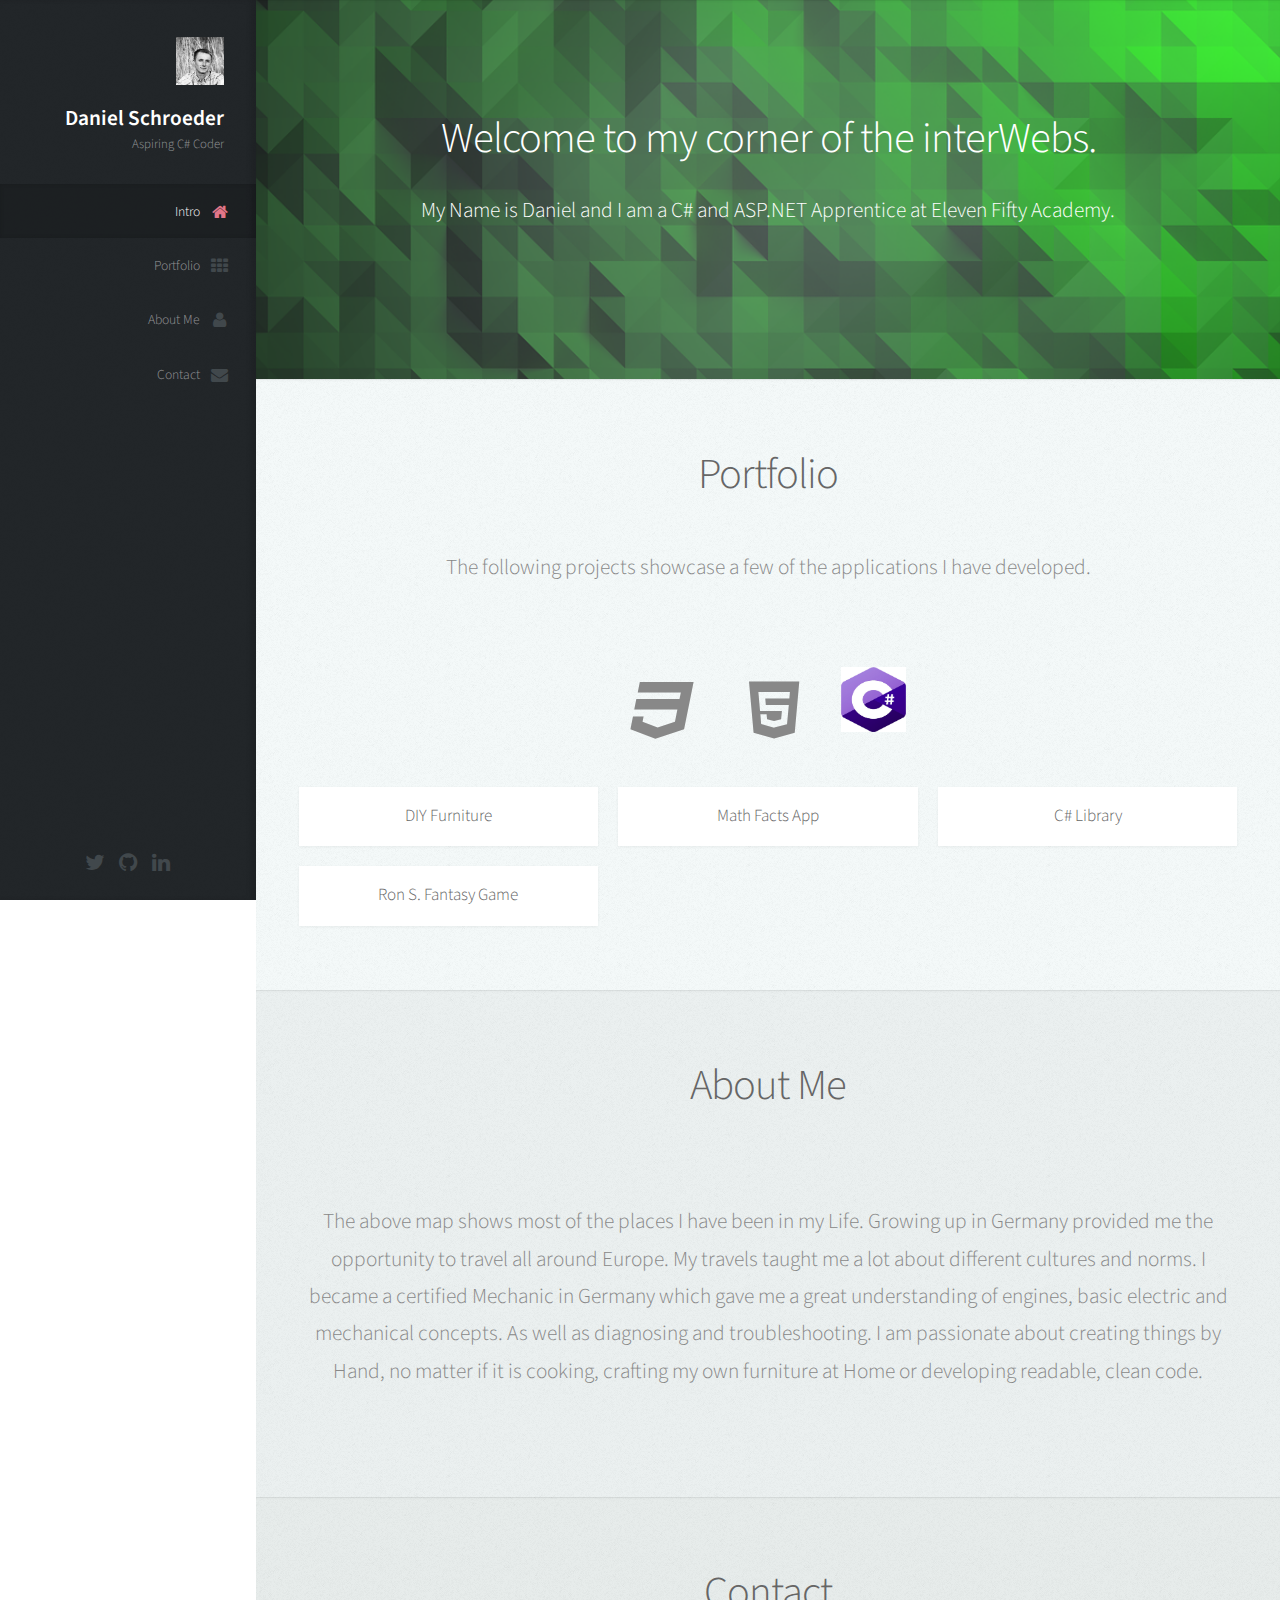
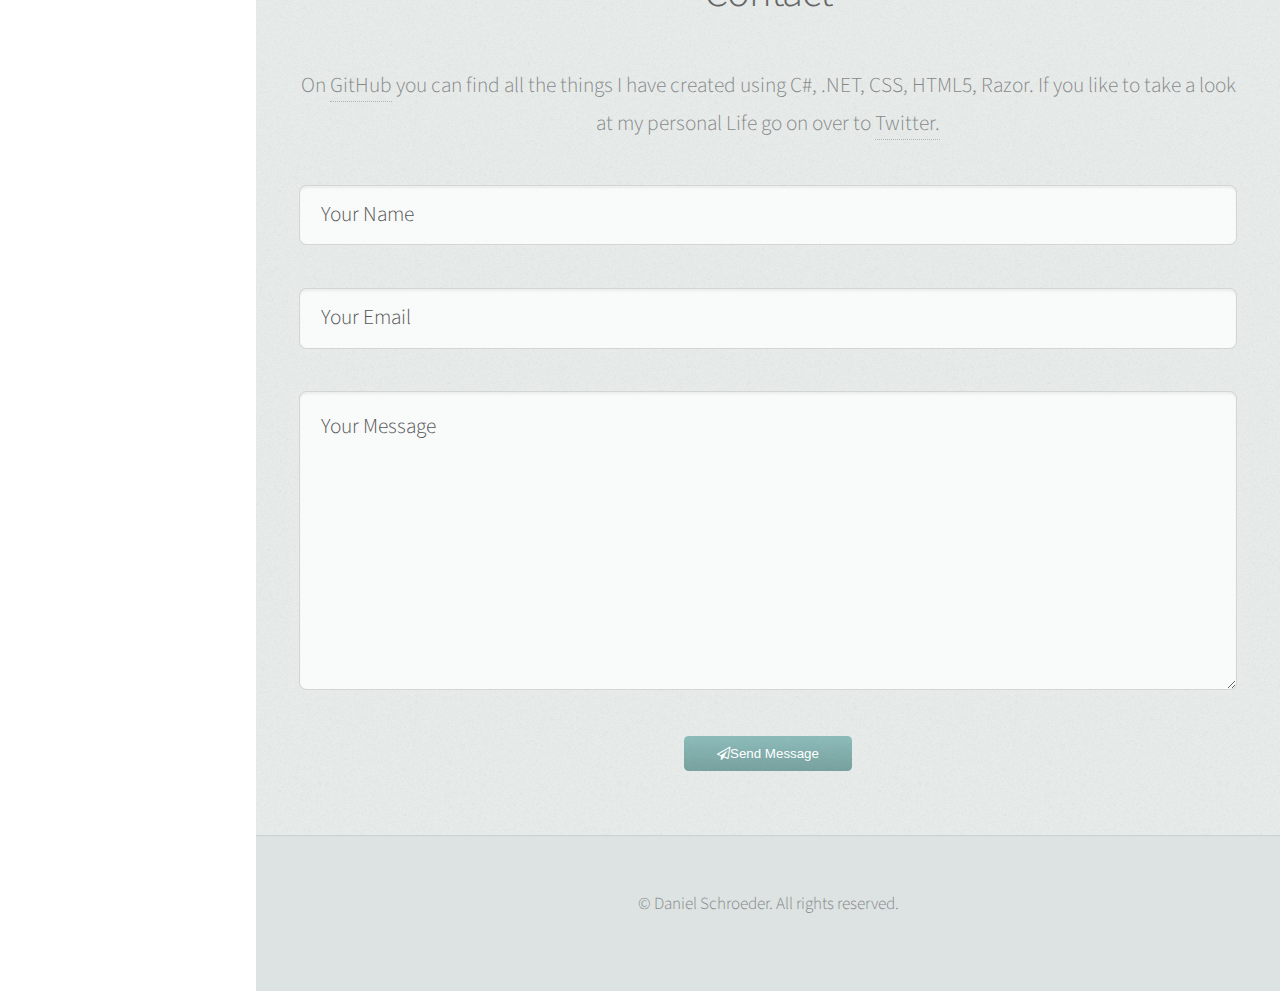
==== commit 2aac67a0: "added logo and minor appearance changes" ====
--- a/index.html
+++ b/index.html
@@ -89,7 +89,9 @@
 								<h2>Portfolio</h2>
 							</header>
                             
-							<p><i class="fa fa-html5" aria-hidden="true"></i>The following projects showcase a few of the applications I have developed while learning C#, the .NET Framework, CSS, HTML and Razor.</p>
+							<p>The following projects showcase a few of the applications I have developed.</p><br />
+                            <p><i class="fa fa-css3 fa-3x">&emsp;</i><i class="fa fa-html5 fa-3x"></i>&emsp;&emsp;<img src="images/C-Logo-1.jpg" width="65" height="65" /></p>
+                            
 
 							<div class="row">
 								<div class="4u 12u$(mobile)">
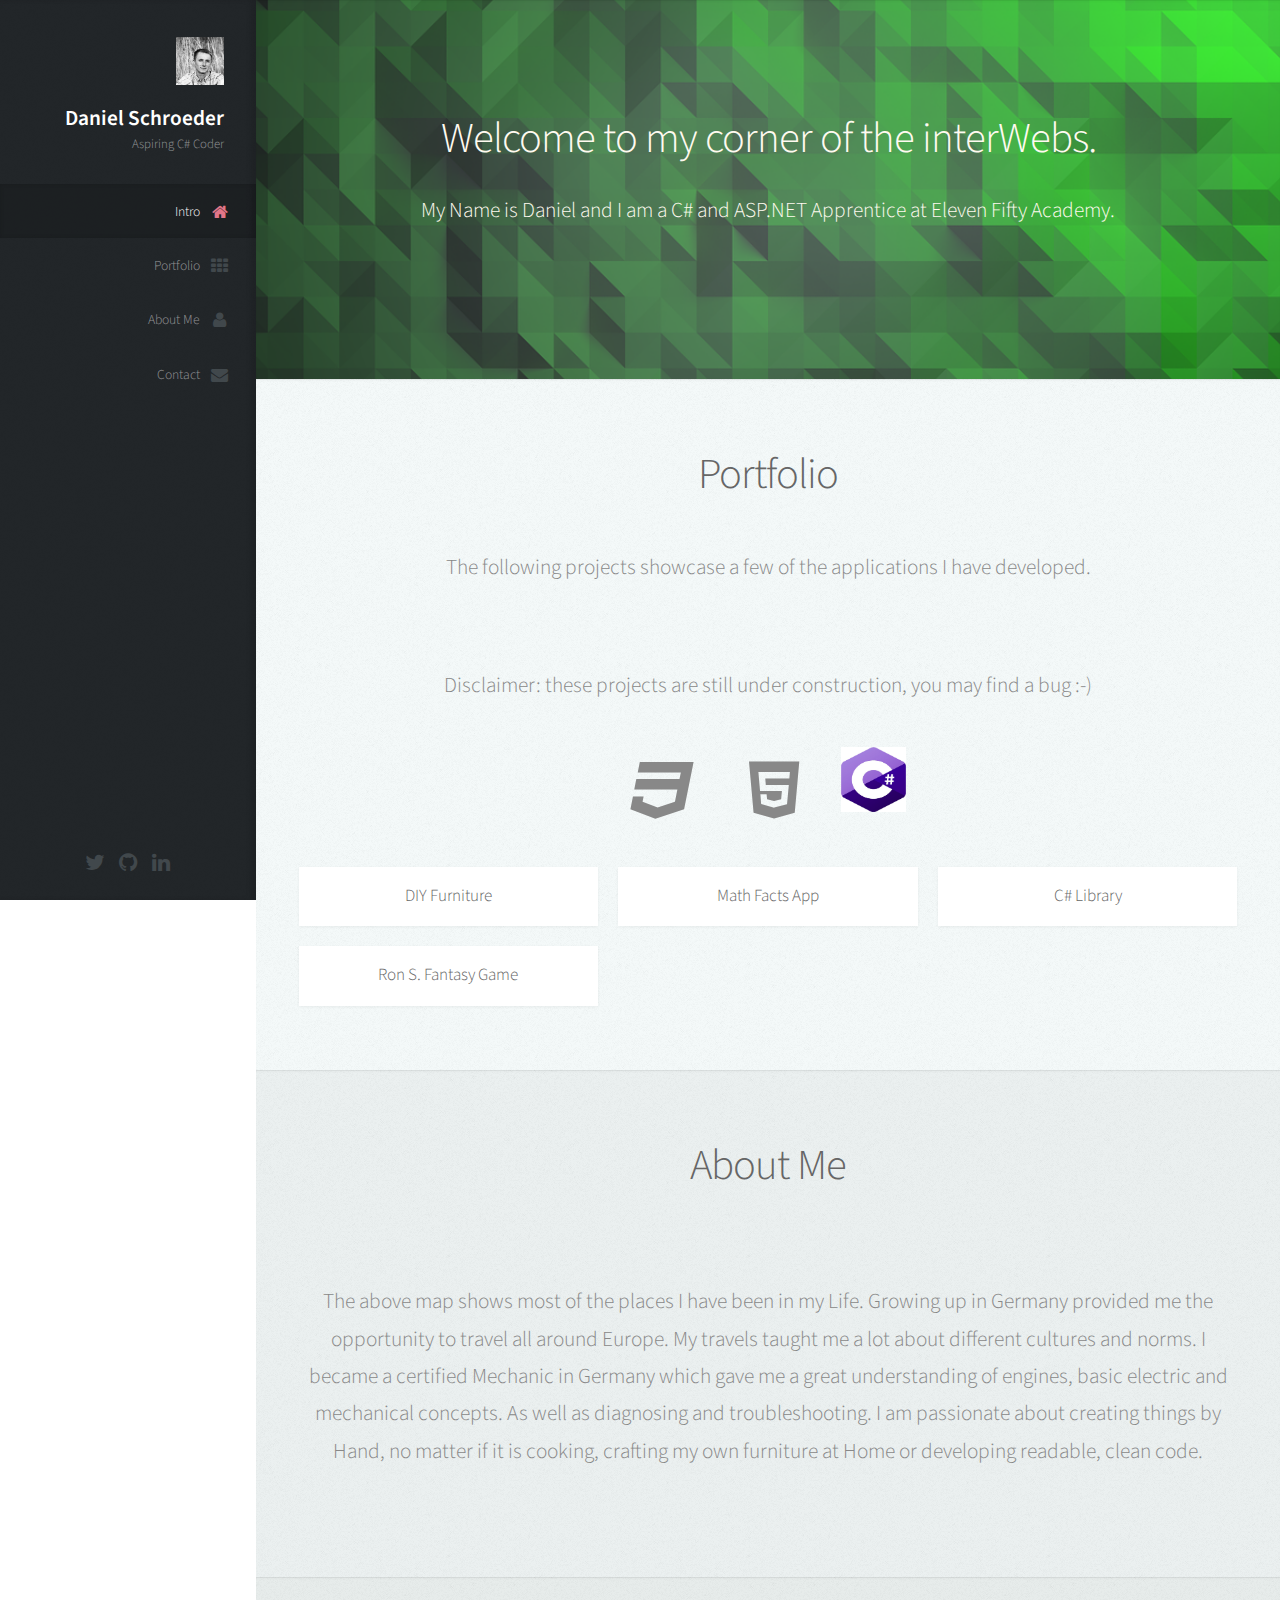
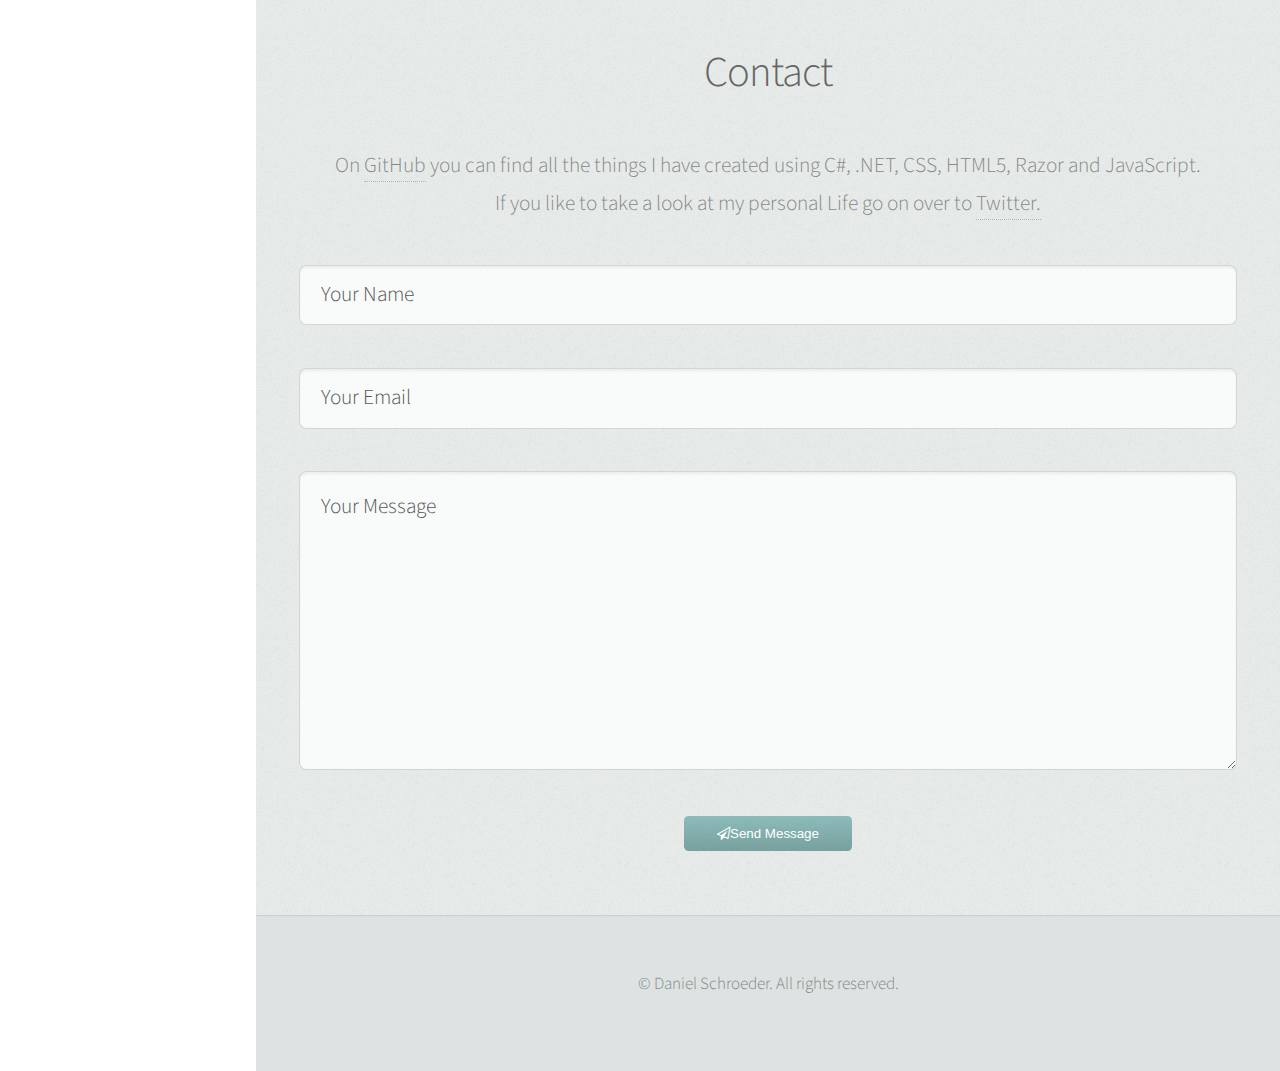
==== commit 5a69a468: "minor aesthetic changes" ====
--- a/index.html
+++ b/index.html
@@ -1,217 +1,218 @@
-﻿<!DOCTYPE HTML>
-
-<html>
-	<head>
-		<title>DASchroeder Portfolio</title>
-		<meta charset="utf-8" />
-		<meta name="viewport" content="width=device-width, initial-scale=1" />
-		<!--[if lte IE 8]><script src="assets/js/ie/html5shiv.js"></script><![endif]-->
-		<link rel="stylesheet" href="assets/css/main.css" />
-		<!--[if lte IE 8]><link rel="stylesheet" href="assets/css/ie8.css" /><![endif]-->
-		<!--[if lte IE 9]><link rel="stylesheet" href="assets/css/ie9.css" /><![endif]-->
-	</head>
-	<body>
-
-		<!-- Header -->
-			<div id="header">
-
-				<div class="top">
-
-					<!-- Logo -->
-						<div id="logo">
-							<span class="image avatar48"><img src="images/headshot4.jpg" alt="" /></span>
-							<h1 id="title">Daniel Schroeder</h1>
-							<p>Aspiring C# Coder</p>
-						</div>
-
-					<!-- Nav -->
-						<nav id="nav">
-							<!--
-
-								Prologue's nav expects links in one of two formats:
-
-								1. Hash link (scrolls to a different section within the page)
-
-								   <li><a href="#foobar" id="foobar-link" class="icon fa-whatever-icon-you-want skel-layers-ignoreHref"><span class="label">Foobar</span></a></li>
-
-								2. Standard link (sends the user to another page/site)
-
-								   <li><a href="http://foobar.tld" id="foobar-link" class="icon fa-whatever-icon-you-want"><span class="label">Foobar</span></a></li>
-
-							-->
-							<ul>
-								<li><a href="#top" id="top-link" class="skel-layers-ignoreHref"><span class="icon fa-home">Intro</span></a></li>
-								<li><a href="#portfolio" id="portfolio-link" class="skel-layers-ignoreHref"><span class="icon fa-th">Portfolio</span></a></li>
-								<li><a href="#about" id="about-link" class="skel-layers-ignoreHref"><span class="icon fa-user">About Me</span></a></li>
-								<li><a href="#contact" id="contact-link" class="skel-layers-ignoreHref"><span class="icon fa-envelope">Contact</span></a></li>
-							</ul>
-						</nav>
-
-				</div>
-
-				<div class="bottom">
-
-					<!-- Social Icons -->
-						<ul class="icons">
-							<li><a href="https://twitter.com/SchroederJR" class="icon fa-twitter"><span class="label">Twitter</span></a></li>
-							<li><a href="https://github.com/DASchroeder" class="icon fa-github"><span class="label">Github</span></a></li>
-                            <li><a href="https://www.linkedin.com/in/daniel-schroeder-84236021/?locale=en_US" class="icon fa-linkedin"><span class="label">LinkedIn</span></a></li>
-						</ul>
-
-				</div>
-
-			</div>
-
-		<!-- Main -->
-			<div id="main">
-
-				<!-- Intro -->
-					<section id="top" class="one dark cover">
-						<div class="container">
-
-							<header id="welcomeFont">
-								<h2 class="alt">Welcome to my corner of the interWebs.</h2>
-								<p>My Name is Daniel and I am a C# and ASP.NET Apprentice at Eleven Fifty Academy.<br /></p>
-							</header>
-
-							<!--<footer>
-								<a href="#portfolio" class="button scrolly">See Portfolio</a>
-							</footer>-->
-
-						</div>
-					</section>
-
-				<!-- Portfolio -->
-					<section id="portfolio" class="two">
-						<div class="container">
-
-							<header>
-								<h2>Portfolio</h2>
-							</header>
-                            
-							<p>The following projects showcase a few of the applications I have developed.</p><br />
-                            <p><i class="fa fa-css3 fa-3x">&emsp;</i><i class="fa fa-html5 fa-3x"></i>&emsp;&emsp;<img src="images/C-Logo-1.jpg" width="65" height="65" /></p>
-                            
-
-							<div class="row">
-								<div class="4u 12u$(mobile)">
-									<article class="item">
-										<a href="StoreApp/index.html" class="image fit"><img src="images/storeapp wireframe.jpeg" alt="" /></a>
-										<header>
-											<h3>DIY Furniture</h3>
-										</header>
-									</article>
-									<article class="item">
-										<a href="#" class="image fit"><img src="images/swan.gif" alt="" /></a>
-										<header>
-											<h3>Ron S. Fantasy Game</h3>
-										</header>
-									</article>
-								</div>
-								<div class="4u 12u$(mobile)">
-									<article class="item">
-										<a href="https://repl.it/GuoY/latest" class="image fit"><img src="images/MathFacts.jpg" alt="" /></a>
-										<header>
-											<h3>Math Facts App</h3>
-										</header>
-									</article>
-									<!--<article class="item">
-										<a href="#" class="image fit"><img src="images/banner.jpg" alt="" /></a>
-										<header>
-											<h3>Natoque Vitae</h3>
-										</header>
-									</article>-->
-								</div>
-								<div class="4u$ 12u$(mobile)">
-									<article class="item">
-										<a href="https://github.com/DASchroeder/CSharpLibrary" class="image fit"><img src="images/CsharpLibrary.jpg" alt="" /></a>
-										<header>
-											<h3>C# Library</h3>
-										</header>
-									</article>
-									<!--<article class="item">
-										<a href="#" class="image fit"><img src="images/pic07.jpg" alt="" /></a>
-										<header>
-											<h3>Orci Convallis</h3>
-										</header>
-									</article>-->
-								</div>
-							</div>
-
-						</div>
-					</section>
-
-				<!-- About Me -->
-					<section id="about" class="three">
-						<div class="container">
-
-							<header>
-								<h2>About Me</h2>
-							</header>
-
-							<a href="#" class="image featured"><img src="images/places.jpg" alt="" /></a>
-
-							<p>The above map shows most of the places I have been in my Life. Growing up in Germany provided me the 
-                            opportunity to travel all around Europe. My travels taught me a lot about different cultures and norms. I became a certified Mechanic in Germany which gave
-                            me a great understanding of engines, basic electric and mechanical concepts. As well as diagnosing and troubleshooting. I am passionate about creating things by Hand, no matter if 
-                            it is cooking, crafting my own furniture at Home or developing readable, clean code.</p>
-
-						</div>
-					</section>
-
-				<!-- Contact -->
-					<section id="contact" class="four">
-						<div class="container">
-
-							<header>
-								<h2>Contact</h2>
-							</header>
-
-							<p>On <a href="https://github.com/DASchroeder">GitHub</a> you can find all the things I have created using C#, .NET, CSS, HTML5, Razor. 
-                            If you like to take a look at my personal Life go on over to <a href="https://twitter.com/SchroederJR">Twitter.</a></p>
-
-                            <form action="https://formspree.io/danielschroederjr@gmail.com" method="POST">
-                                <div class="form-group">
-                                    <input type="text" class="form-control" placeholder="Your Name" id="name" required="" data-validation-required-message="Please enter your name" name="name">
-                                    <p class="help-block text-danger"></p>
-                                </div>
-                                <div class="form-group">
-                                    <input type="email" class="form-control" placeholder="Your Email" id="email" required="" data-validation-required-message="Please enter your email" name="_replyto">
-                                    <p class="help-block text-danger"></p>
-                                </div>
-                                <div class="form-group">
-                                    <textarea class="form-control" rows="7" placeholder="Your Message" id="message" required="" data-validation-required-message="Please leave a message" name="message"></textarea>
-                                    <p class="help-block text-danger"></p>
-                                </div>
-                                <div class="text-center">
-                                    <div id="success"></div>
-                                    <button type="submit" class="btn btn-lg btn-black"><i class="fa fa-paper-plane-o" aria-hidden="true"></i>Send Message</button>
-                                </div>
-                            </form>
-
-						</div>
-					</section>
-
-			</div>
-
-		<!-- Footer -->
-			<div id="footer">
-
-				<!-- Copyright -->
-					<ul class="copyright">
-						<li>&copy; Daniel Schroeder. All rights reserved.</li> <!--<li>Design: <a href="http://html5up.net"></a></li>-->
-					</ul>
-
-			</div>
-
-		<!-- Scripts -->
-			<script src="assets/js/jquery.min.js"></script>
-			<script src="assets/js/jquery.scrolly.min.js"></script>
-			<script src="assets/js/jquery.scrollzer.min.js"></script>
-			<script src="assets/js/skel.min.js"></script>
-			<script src="assets/js/util.js"></script>
-			<!--[if lte IE 8]><script src="assets/js/ie/respond.min.js"></script><![endif]-->
-			<script src="assets/js/main.js"></script>
-
-	</body>
+﻿<!DOCTYPE HTML>
+
+<html>
+	<head>
+		<title>DASchroeder Portfolio</title>
+		<meta charset="utf-8" />
+		<meta name="viewport" content="width=device-width, initial-scale=1" />
+		<!--[if lte IE 8]><script src="assets/js/ie/html5shiv.js"></script><![endif]-->
+		<link rel="stylesheet" href="assets/css/main.css" />
+		<!--[if lte IE 8]><link rel="stylesheet" href="assets/css/ie8.css" /><![endif]-->
+		<!--[if lte IE 9]><link rel="stylesheet" href="assets/css/ie9.css" /><![endif]-->
+	</head>
+	<body>
+
+		<!-- Header -->
+			<div id="header">
+
+				<div class="top">
+
+					<!-- Logo -->
+						<div id="logo">
+							<span class="image avatar48"><img src="images/headshot4.jpg" alt="" /></span>
+							<h1 id="title">Daniel Schroeder</h1>
+							<p>Aspiring C# Coder</p>
+						</div>
+
+					<!-- Nav -->
+						<nav id="nav">
+							<!--
+
+								Prologue's nav expects links in one of two formats:
+
+								1. Hash link (scrolls to a different section within the page)
+
+								   <li><a href="#foobar" id="foobar-link" class="icon fa-whatever-icon-you-want skel-layers-ignoreHref"><span class="label">Foobar</span></a></li>
+
+								2. Standard link (sends the user to another page/site)
+
+								   <li><a href="http://foobar.tld" id="foobar-link" class="icon fa-whatever-icon-you-want"><span class="label">Foobar</span></a></li>
+
+							-->
+							<ul>
+								<li><a href="#top" id="top-link" class="skel-layers-ignoreHref"><span class="icon fa-home">Intro</span></a></li>
+								<li><a href="#portfolio" id="portfolio-link" class="skel-layers-ignoreHref"><span class="icon fa-th">Portfolio</span></a></li>
+								<li><a href="#about" id="about-link" class="skel-layers-ignoreHref"><span class="icon fa-user">About Me</span></a></li>
+								<li><a href="#contact" id="contact-link" class="skel-layers-ignoreHref"><span class="icon fa-envelope">Contact</span></a></li>
+							</ul>
+						</nav>
+
+				</div>
+
+				<div class="bottom">
+
+					<!-- Social Icons -->
+						<ul class="icons">
+							<li><a href="https://twitter.com/SchroederJR" class="icon fa-twitter"><span class="label">Twitter</span></a></li>
+							<li><a href="https://github.com/DASchroeder" class="icon fa-github"><span class="label">Github</span></a></li>
+                            <li><a href="https://www.linkedin.com/in/daniel-schroeder-84236021/?locale=en_US" class="icon fa-linkedin"><span class="label">LinkedIn</span></a></li>
+						</ul>
+
+				</div>
+
+			</div>
+
+		<!-- Main -->
+			<div id="main">
+
+				<!-- Intro -->
+					<section id="top" class="one dark cover">
+						<div class="container">
+
+							<header id="welcomeFont">
+								<h2 class="alt">Welcome to my corner of the interWebs.</h2>
+								<p>My Name is Daniel and I am a C# and ASP.NET Apprentice at Eleven Fifty Academy.<br /></p>
+							</header>
+
+							<!--<footer>
+								<a href="#portfolio" class="button scrolly">See Portfolio</a>
+							</footer>-->
+
+						</div>
+					</section>
+
+				<!-- Portfolio -->
+					<section id="portfolio" class="two">
+						<div class="container">
+
+							<header>
+								<h2>Portfolio</h2>
+							</header>
+                            
+							<p>The following projects showcase a few of the applications I have developed.</p><br />
+                            <p>Disclaimer: these projects are still under construction, you may find a bug :-)</p>
+                            <p><i class="fa fa-css3 fa-3x">&emsp;</i><i class="fa fa-html5 fa-3x"></i>&emsp;&emsp;<img src="images/C-Logo-1.jpg" width="65" height="65" /></p>
+                            
+
+							<div class="row">
+								<div class="4u 12u$(mobile)">
+									<article class="item">
+										<a href="StoreApp/index.html" class="image fit"><img src="images/storeapp wireframe.jpeg" alt="" /></a>
+										<header>
+											<h3>DIY Furniture</h3>
+										</header>
+									</article>
+									<article class="item">
+										<a href="#" class="image fit"><img src="images/swan.gif" alt="" /></a>
+										<header>
+											<h3>Ron S. Fantasy Game</h3>
+										</header>
+									</article>
+								</div>
+								<div class="4u 12u$(mobile)">
+									<article class="item">
+										<a href="https://repl.it/GuoY/latest" class="image fit"><img src="images/MathFacts.jpg" alt="" /></a>
+										<header>
+											<h3>Math Facts App</h3>
+										</header>
+									</article>
+									<!--<article class="item">
+										<a href="#" class="image fit"><img src="images/banner.jpg" alt="" /></a>
+										<header>
+											<h3>Natoque Vitae</h3>
+										</header>
+									</article>-->
+								</div>
+								<div class="4u$ 12u$(mobile)">
+									<article class="item">
+										<a href="https://github.com/DASchroeder/CSharpLibrary" class="image fit"><img src="images/CsharpLibrary.jpg" alt="" /></a>
+										<header>
+											<h3>C# Library</h3>
+										</header>
+									</article>
+									<!--<article class="item">
+										<a href="#" class="image fit"><img src="images/pic07.jpg" alt="" /></a>
+										<header>
+											<h3>Orci Convallis</h3>
+										</header>
+									</article>-->
+								</div>
+							</div>
+
+						</div>
+					</section>
+
+				<!-- About Me -->
+					<section id="about" class="three">
+						<div class="container">
+
+							<header>
+								<h2>About Me</h2>
+							</header>
+
+							<a href="#" class="image featured"><img src="images/places.jpg" alt="" /></a>
+
+							<p>The above map shows most of the places I have been in my Life. Growing up in Germany provided me the 
+                            opportunity to travel all around Europe. My travels taught me a lot about different cultures and norms. I became a certified Mechanic in Germany which gave
+                            me a great understanding of engines, basic electric and mechanical concepts. As well as diagnosing and troubleshooting. I am passionate about creating things by Hand, no matter if 
+                            it is cooking, crafting my own furniture at Home or developing readable, clean code.</p>
+
+						</div>
+					</section>
+
+				<!-- Contact -->
+					<section id="contact" class="four">
+						<div class="container">
+
+							<header>
+								<h2>Contact</h2>
+							</header>
+
+							<p>On <a href="https://github.com/DASchroeder">GitHub</a> you can find all the things I have created using C#, .NET, CSS, HTML5, Razor and JavaScript.<br> 
+                            If you like to take a look at my personal Life go on over to <a href="https://twitter.com/SchroederJR">Twitter.</a></p>
+
+                            <form action="https://formspree.io/danielschroederjr@gmail.com" method="POST">
+                                <div class="form-group">
+                                    <input type="text" class="form-control" placeholder="Your Name" id="name" required="" data-validation-required-message="Please enter your name" name="name">
+                                    <p class="help-block text-danger"></p>
+                                </div>
+                                <div class="form-group">
+                                    <input type="email" class="form-control" placeholder="Your Email" id="email" required="" data-validation-required-message="Please enter your email" name="_replyto">
+                                    <p class="help-block text-danger"></p>
+                                </div>
+                                <div class="form-group">
+                                    <textarea class="form-control" rows="7" placeholder="Your Message" id="message" required="" data-validation-required-message="Please leave a message" name="message"></textarea>
+                                    <p class="help-block text-danger"></p>
+                                </div>
+                                <div class="text-center">
+                                    <div id="success"></div>
+                                    <button type="submit" class="btn btn-lg btn-black"><i class="fa fa-paper-plane-o" aria-hidden="true"></i>Send Message</button>
+                                </div>
+                            </form>
+
+						</div>
+					</section>
+
+			</div>
+
+		<!-- Footer -->
+			<div id="footer">
+
+				<!-- Copyright -->
+					<ul class="copyright">
+						<li>&copy; Daniel Schroeder. All rights reserved.</li> <!--<li>Design: <a href="http://html5up.net"></a></li>-->
+					</ul>
+
+			</div>
+
+		<!-- Scripts -->
+			<script src="assets/js/jquery.min.js"></script>
+			<script src="assets/js/jquery.scrolly.min.js"></script>
+			<script src="assets/js/jquery.scrollzer.min.js"></script>
+			<script src="assets/js/skel.min.js"></script>
+			<script src="assets/js/util.js"></script>
+			<!--[if lte IE 8]><script src="assets/js/ie/respond.min.js"></script><![endif]-->
+			<script src="assets/js/main.js"></script>
+
+	</body>
 </html>--- a/assets/css/main.css
+++ b/assets/css/main.css
@@ -2155,7 +2155,7 @@
 
 			#main > section.dark {
 				color: #ddd;
-				color: white;
+				color: floralwhite;
 			}
 
 				#main > section.dark h2, #main > section.dark h3, #main > section.dark h4, #main > section.dark h5, #main > section.dark h6 {
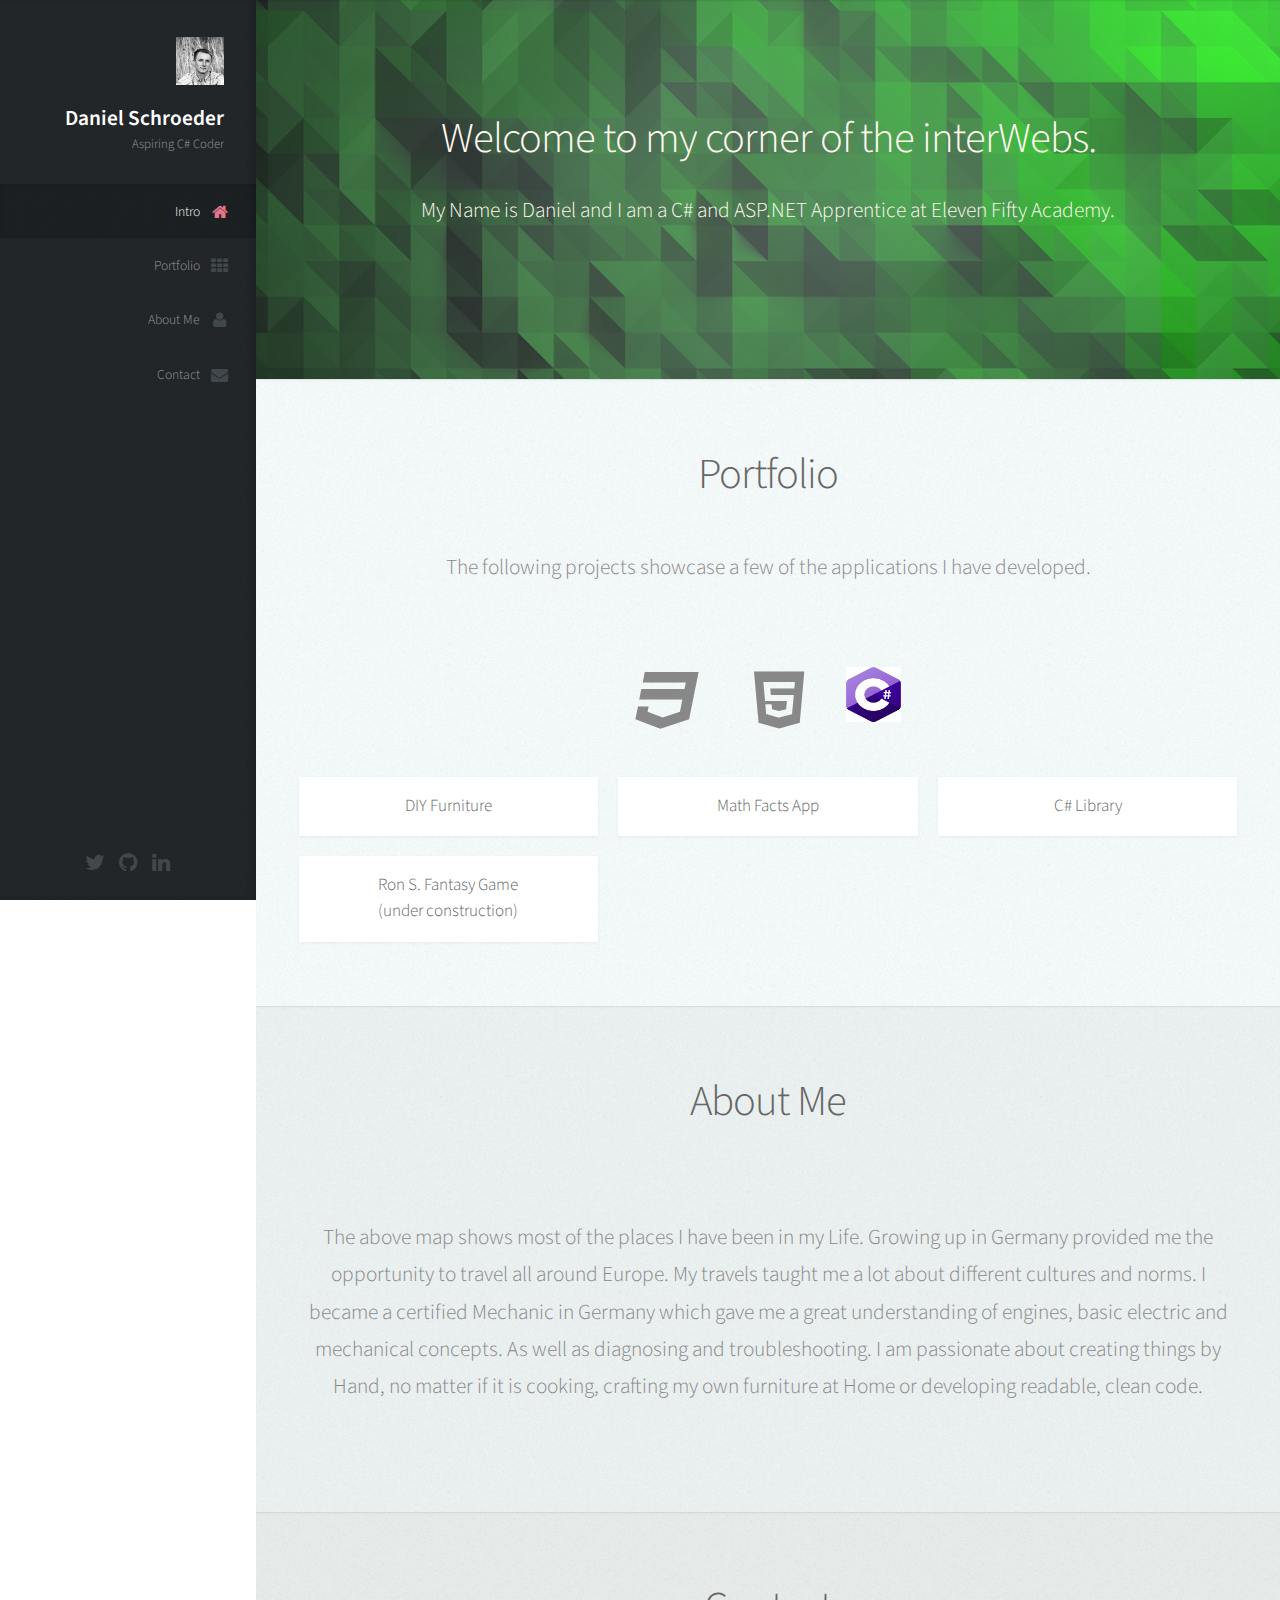
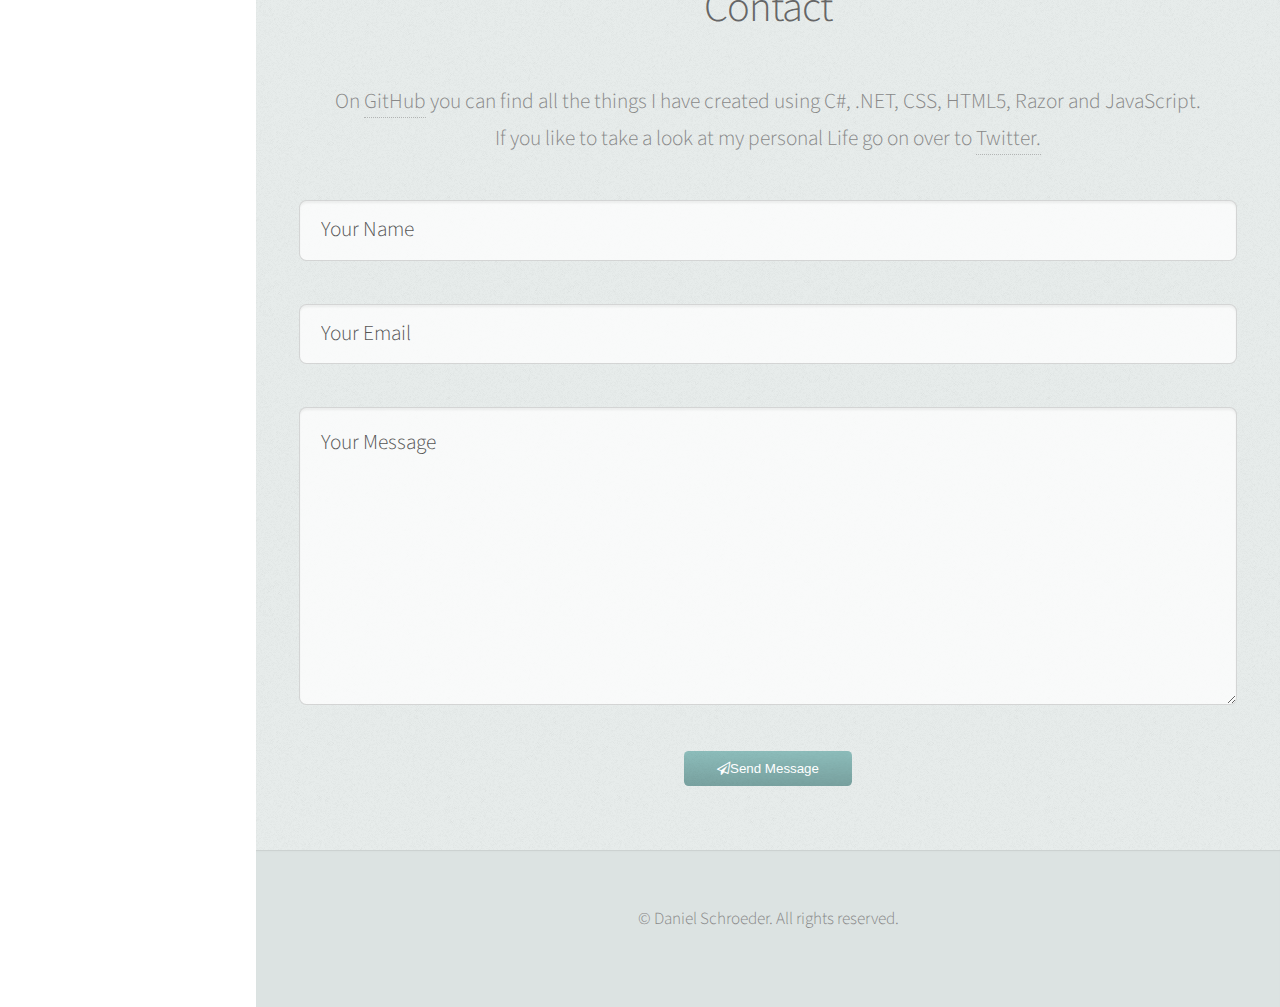
==== commit e8195c0a: "design changes" ====
--- a/index.html
+++ b/index.html
@@ -90,8 +90,8 @@
 							</header>
                             
 							<p>The following projects showcase a few of the applications I have developed.</p><br />
-                            <p>Disclaimer: these projects are still under construction, you may find a bug :-)</p>
-                            <p><i class="fa fa-css3 fa-3x">&emsp;</i><i class="fa fa-html5 fa-3x"></i>&emsp;&emsp;<img src="images/C-Logo-1.jpg" width="65" height="65" /></p>
+                            
+                            <p><i class="fa fa-css3 fa-3x">&emsp;</i><i class="fa fa-html5 fa-3x"></i>&emsp;&emsp;<img src="images/C-Logo-1.jpg" width="55" height="55" /></p>
                             
 
 							<div class="row">
@@ -105,7 +105,7 @@
 									<article class="item">
 										<a href="#" class="image fit"><img src="images/swan.gif" alt="" /></a>
 										<header>
-											<h3>Ron S. Fantasy Game</h3>
+											<h3>Ron S. Fantasy Game <br/>(under construction)</h3>
 										</header>
 									</article>
 								</div>
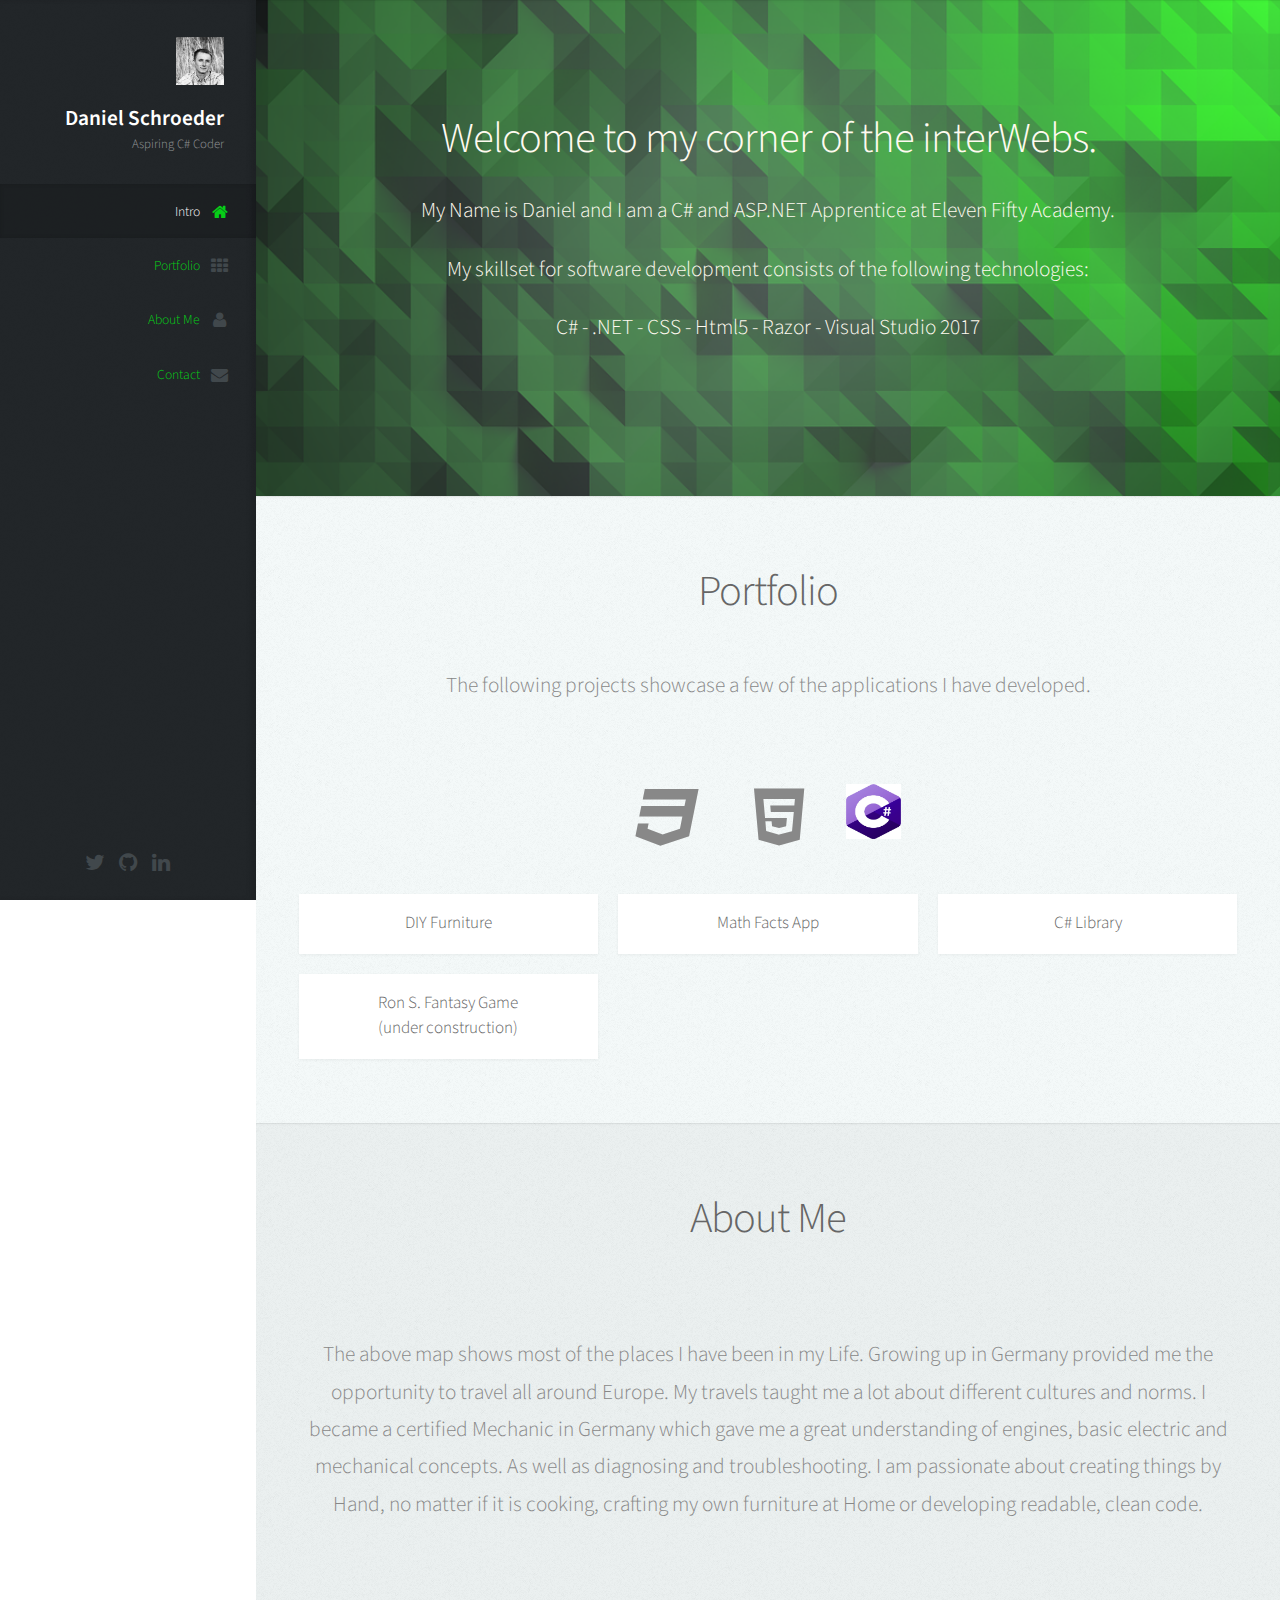
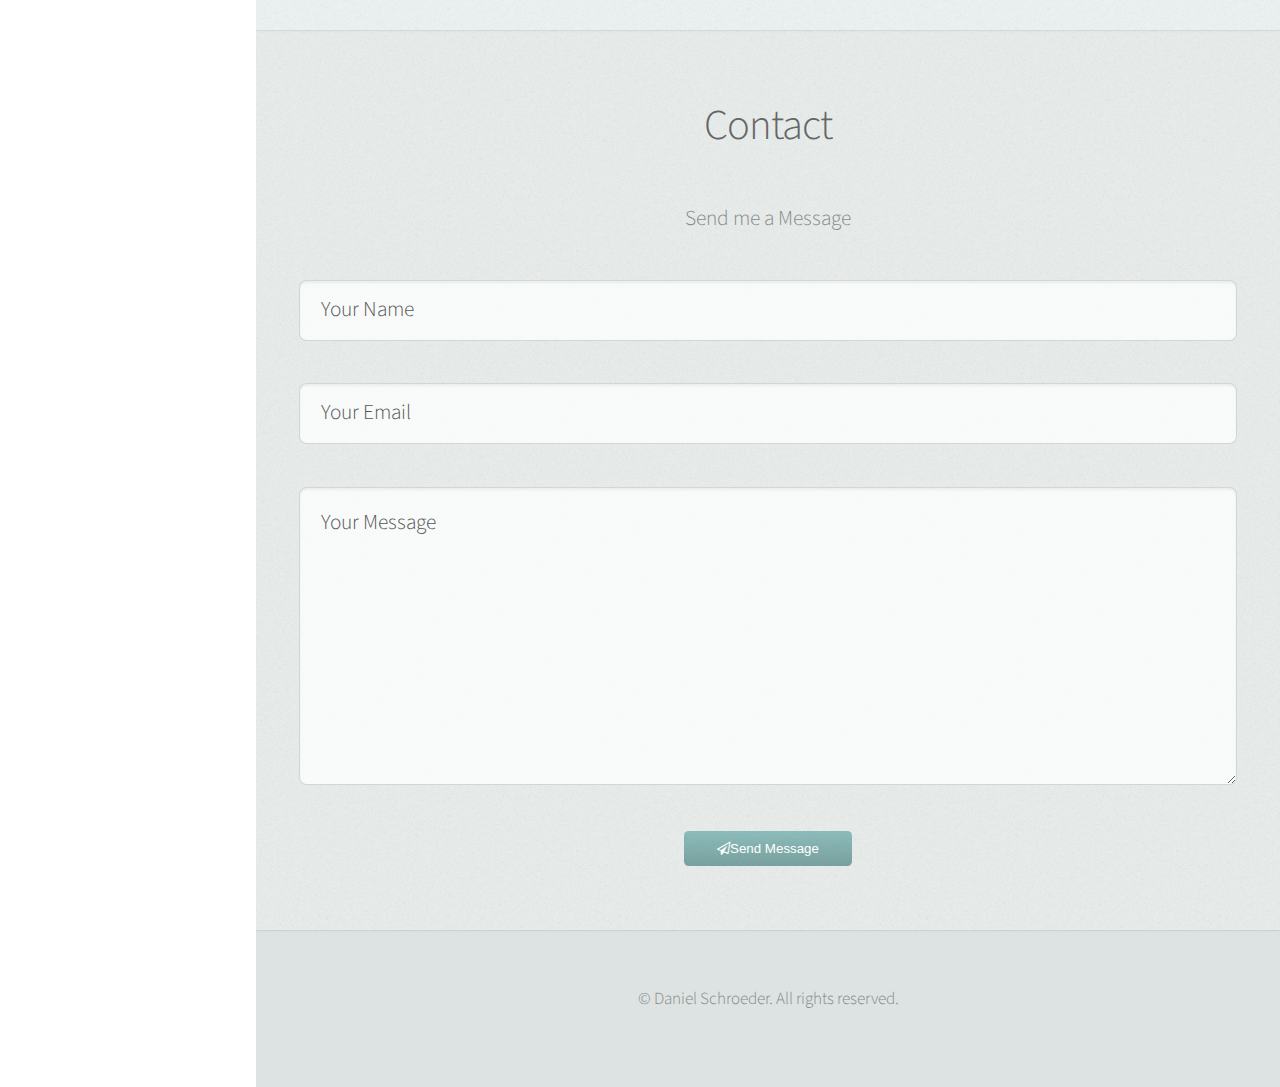
==== commit 4825521d: "visual improvements" ====
--- a/index.html
+++ b/index.html
@@ -71,7 +71,9 @@
 
 							<header id="welcomeFont">
 								<h2 class="alt">Welcome to my corner of the interWebs.</h2>
-								<p>My Name is Daniel and I am a C# and ASP.NET Apprentice at Eleven Fifty Academy.<br /></p>
+							    <p>My Name is Daniel and I am a C# and ASP.NET Apprentice at Eleven Fifty Academy.<br /></p>
+							    <p>My skillset for software development consists of the following technologies:<br/></p>
+                                <p>C# - .NET - CSS - Html5 - Razor - Visual Studio 2017</p>
 							</header>
 
 							<!--<footer>
@@ -168,8 +170,7 @@
 								<h2>Contact</h2>
 							</header>
 
-							<p>On <a href="https://github.com/DASchroeder">GitHub</a> you can find all the things I have created using C#, .NET, CSS, HTML5, Razor and JavaScript.<br> 
-                            If you like to take a look at my personal Life go on over to <a href="https://twitter.com/SchroederJR">Twitter.</a></p>
+							<p> Send me a Message</p>
 
                             <form action="https://formspree.io/danielschroederjr@gmail.com" method="POST">
                                 <div class="form-group">
--- a/assets/css/main.css
+++ b/assets/css/main.css
@@ -2070,18 +2070,16 @@
 		margin-bottom: 0;
 	}
 
-		#nav ul li a {
-			display: block;
-			padding: 0.5em 1.5em 0.5em 1.5em;
-			color: rgba(255, 255, 255, 0.5);
-			text-decoration: none;
-			outline: 0;
-			border: 0;
-			-moz-transition: none;
-			-webkit-transition: none;
-			-ms-transition: none;
-			transition: none;
-		}
+        #nav ul li a {
+            display: block;
+            padding: 0.5em 1.5em 0.5em 1.5em;
+            color: rgb(6, 206, 24);
+            border: 0;
+            -moz-transition: none;
+            -webkit-transition: none;
+            -ms-transition: none;
+            transition: none;
+        }
 
 			#nav ul li a span {
 				position: relative;
@@ -2104,9 +2102,9 @@
 				color: #fff;
 			}
 
-				#nav ul li a.active span:before {
-					color: #e27689;
-				}
+                #nav ul li a.active span:before {
+                    color: rgb(6, 206, 24);
+                }
 
 /* Footer */
 
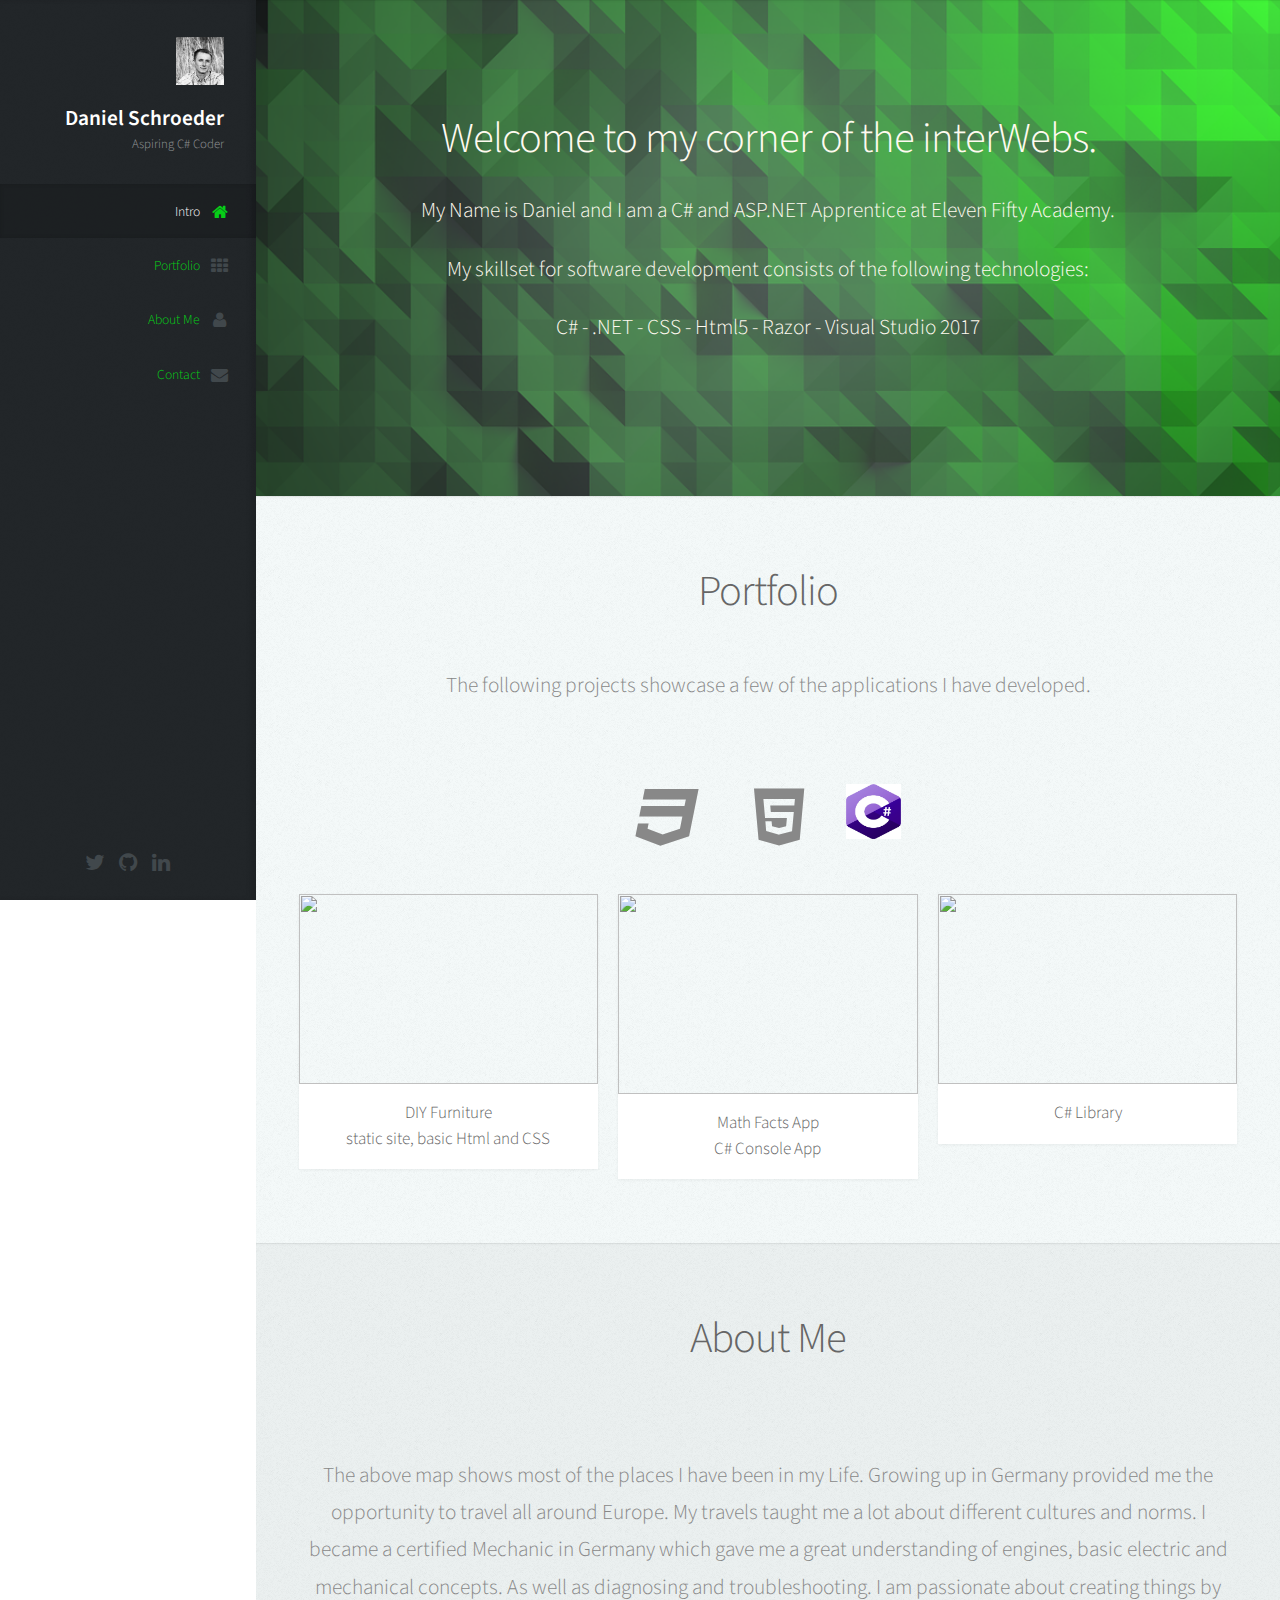
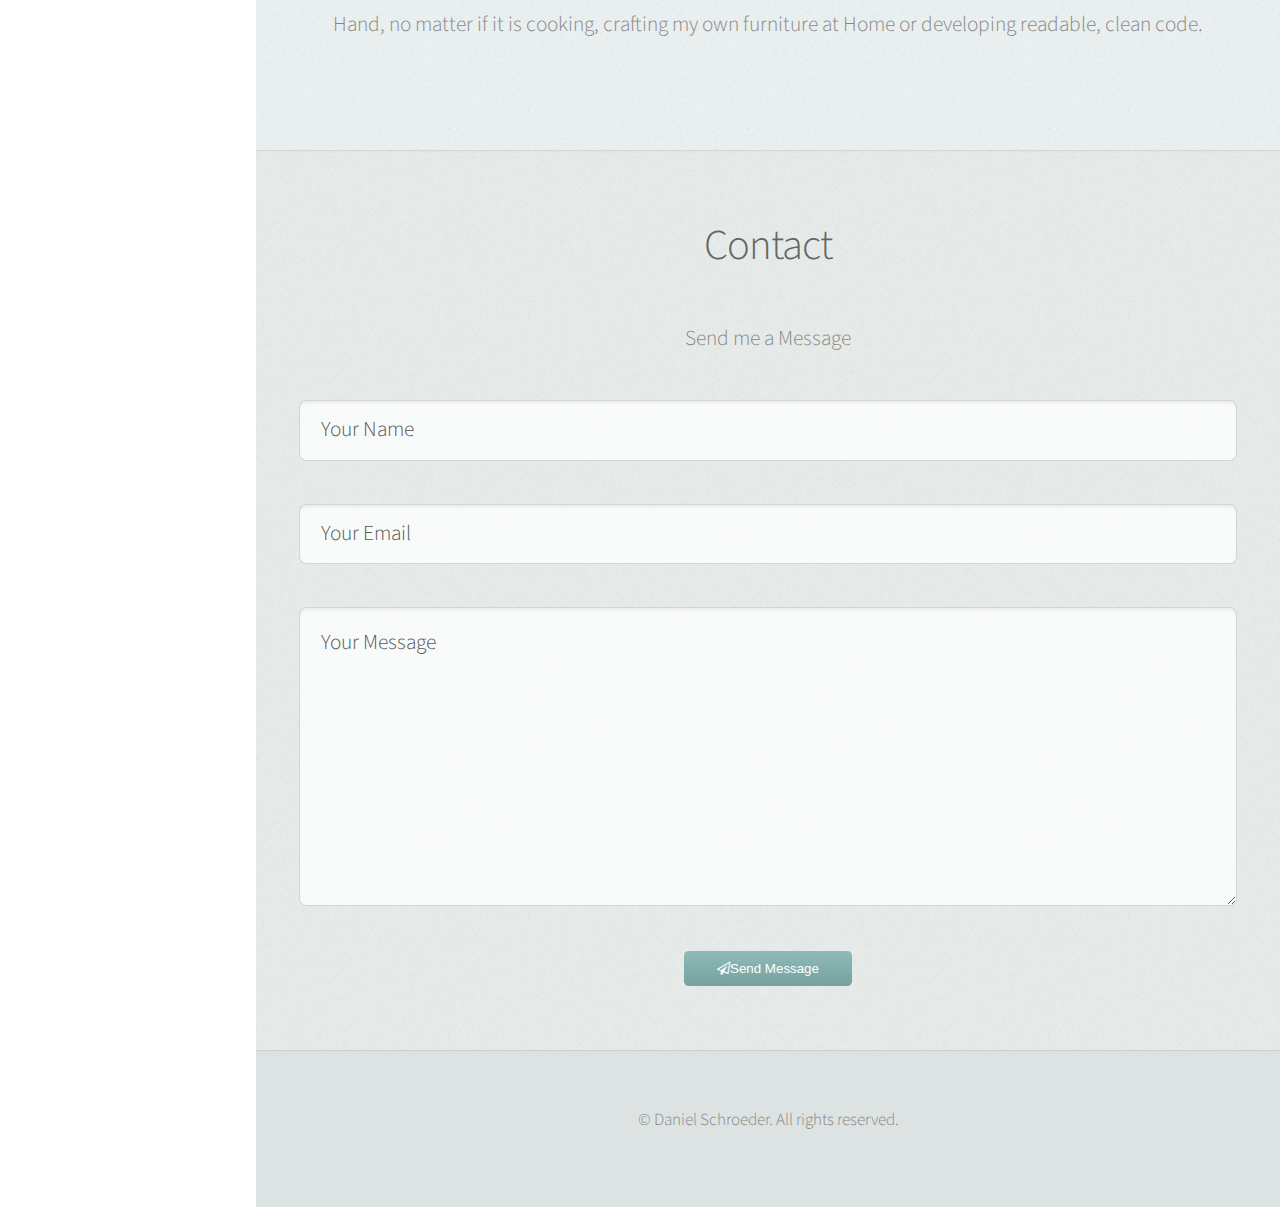
==== commit 48322a80: "added short description" ====
--- a/index.html
+++ b/index.html
@@ -99,23 +99,23 @@
 							<div class="row">
 								<div class="4u 12u$(mobile)">
 									<article class="item">
-										<a href="StoreApp/index.html" class="image fit"><img src="images/storeapp wireframe.jpeg" alt="" /></a>
-										<header>
-											<h3>DIY Furniture</h3>
+										<a href="StoreApp/index.html" class="image fit"><img src="images/storeapp wireframe.jpeg" width="300", height="190" alt="" /></a>
+										<header>
+											<h3>DIY Furniture<br/>static site, basic Html and CSS</h3>
 										</header>
 									</article>
-									<article class="item">
+									<!--<article class="item">
 										<a href="#" class="image fit"><img src="images/swan.gif" alt="" /></a>
 										<header>
 											<h3>Ron S. Fantasy Game <br/>(under construction)</h3>
 										</header>
-									</article>
+									</article>-->
 								</div>
 								<div class="4u 12u$(mobile)">
 									<article class="item">
-										<a href="https://repl.it/GuoY/latest" class="image fit"><img src="images/MathFacts.jpg" alt="" /></a>
-										<header>
-											<h3>Math Facts App</h3>
+										<a href="https://repl.it/GuoY/latest" class="image fit"><img src="images/MathFacts.jpg" width="300", height="200" alt="" /></a>
+										<header>
+											<h3>Math Facts App<br/>C# Console App</h3>
 										</header>
 									</article>
 									<!--<article class="item">
@@ -127,7 +127,7 @@
 								</div>
 								<div class="4u$ 12u$(mobile)">
 									<article class="item">
-										<a href="https://github.com/DASchroeder/CSharpLibrary" class="image fit"><img src="images/CsharpLibrary.jpg" alt="" /></a>
+										<a href="https://github.com/DASchroeder/CSharpLibrary" class="image fit"><img src="images/CsharpLibrary.jpg" width="300", height="190" alt="" /></a>
 										<header>
 											<h3>C# Library</h3>
 										</header>
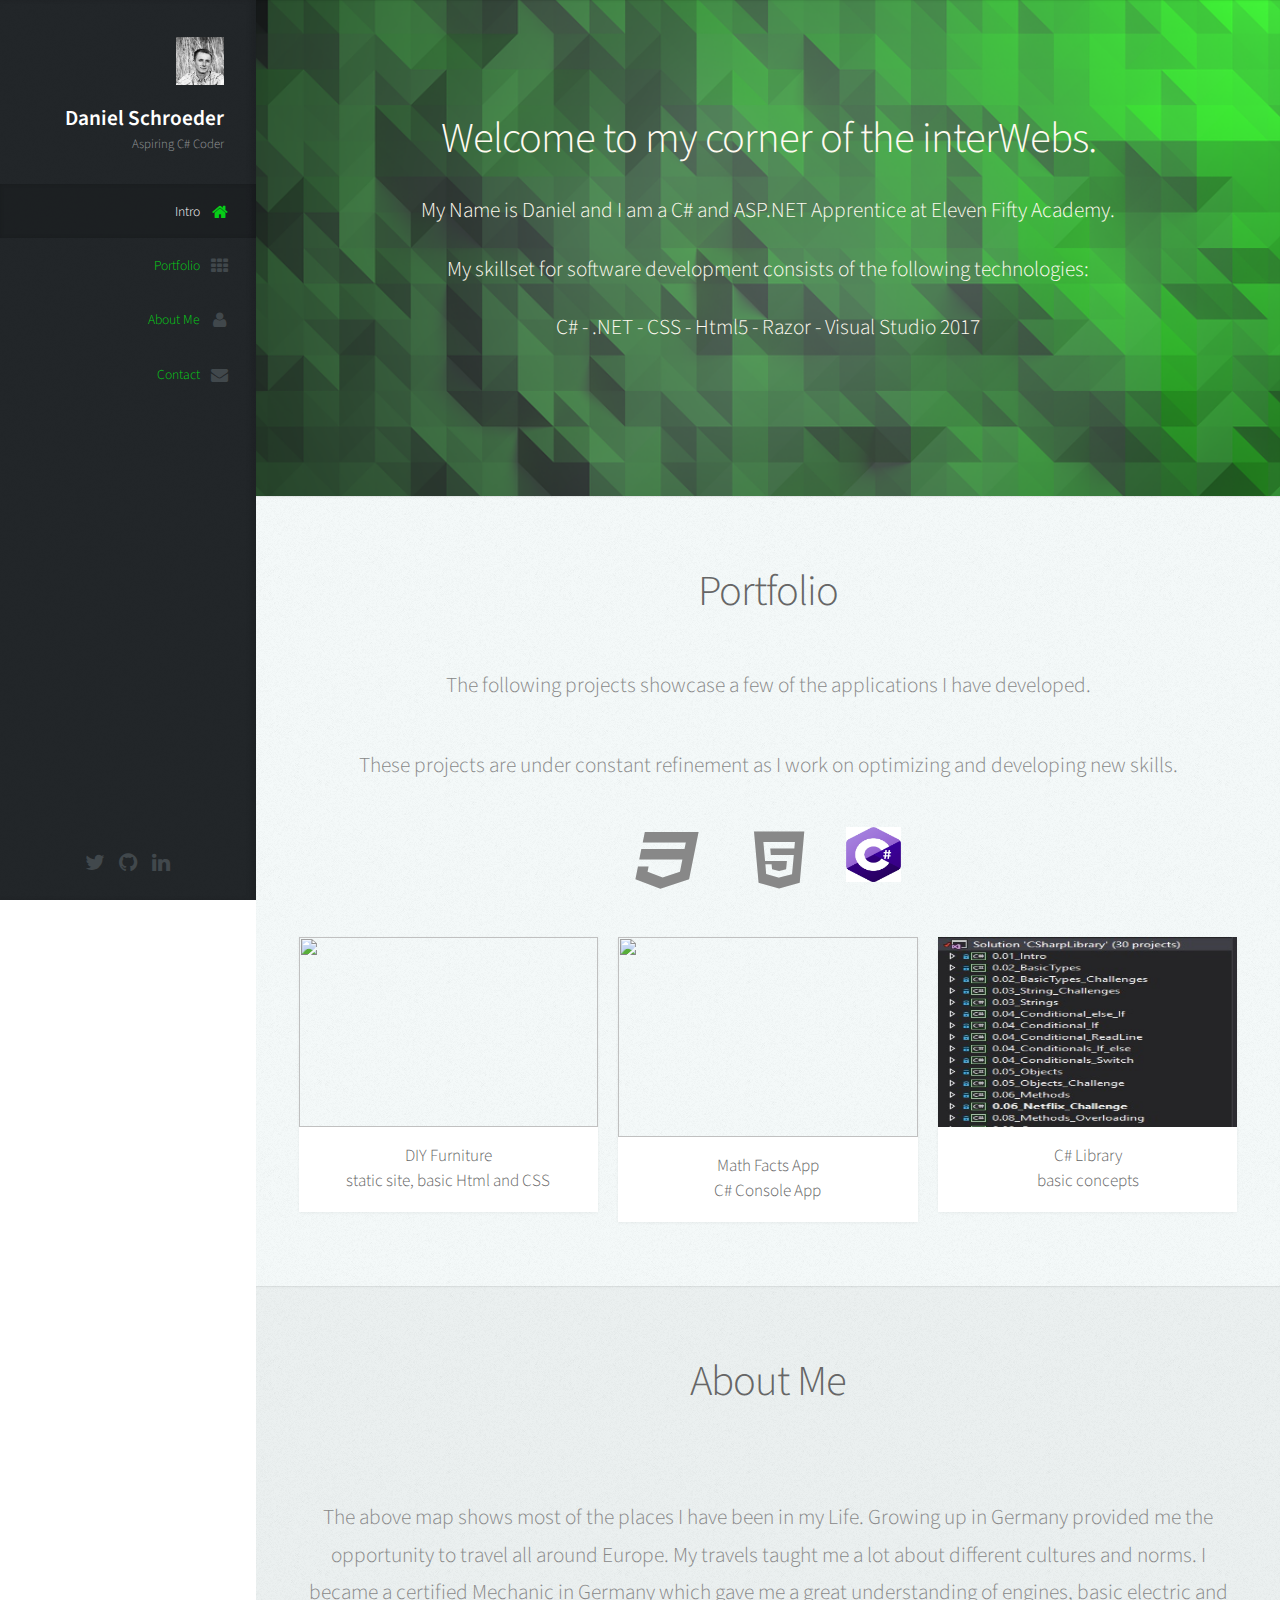
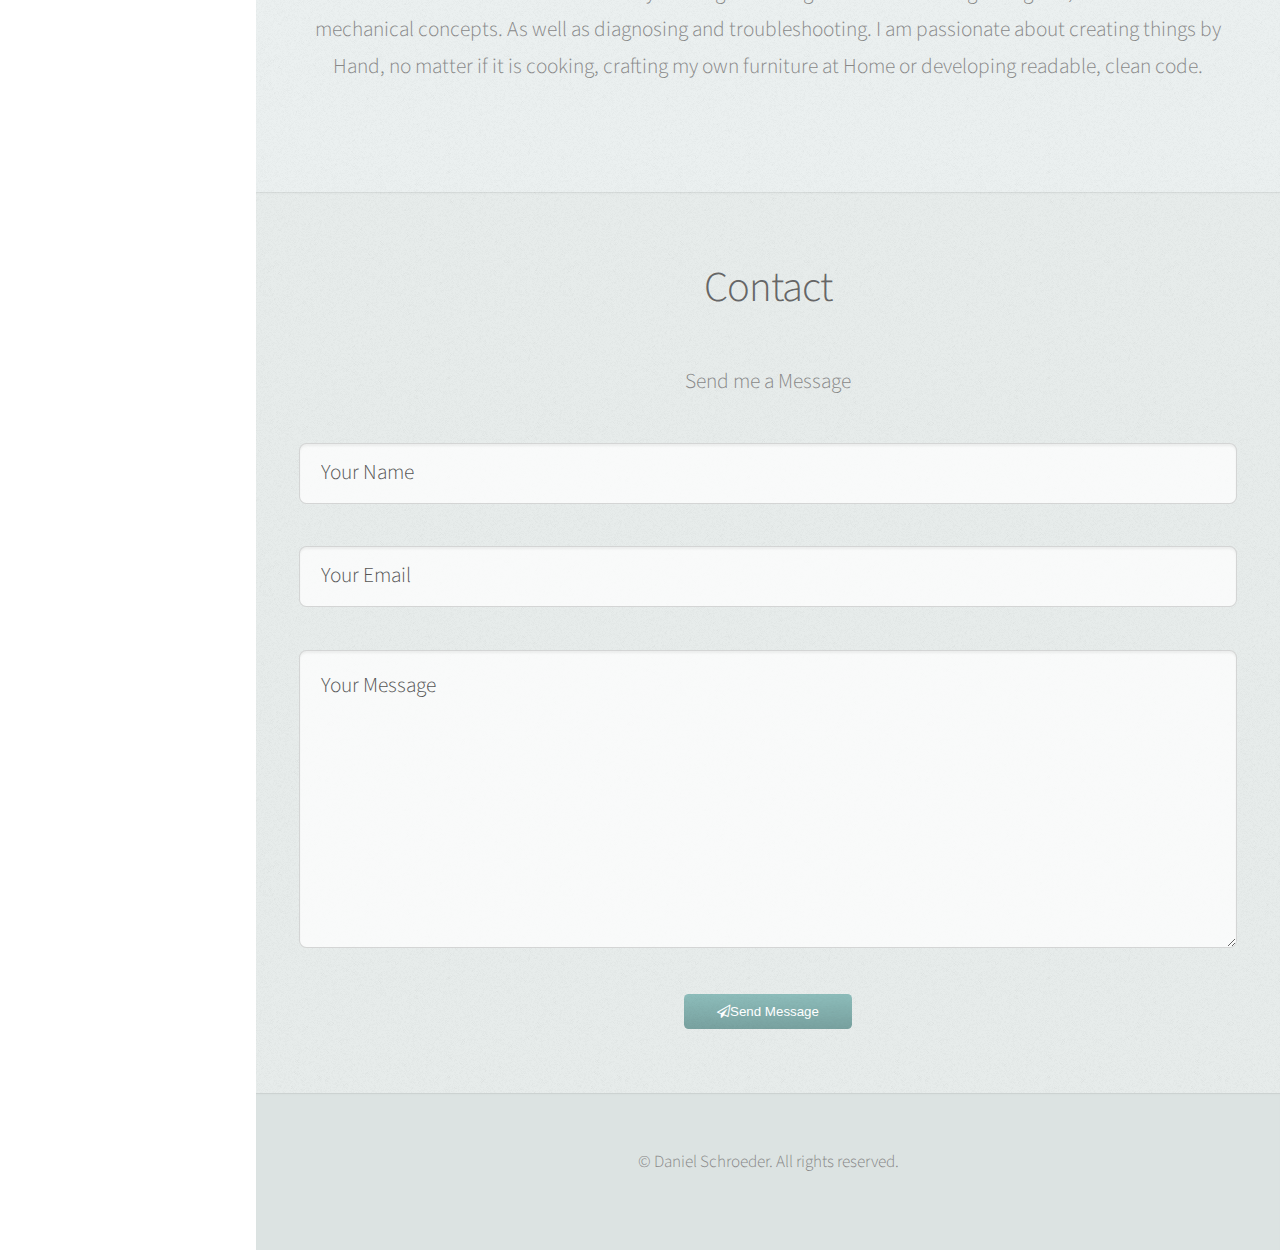
==== commit cfb35850: "changed some text in portfolio section" ====
--- a/index.html
+++ b/index.html
@@ -91,8 +91,8 @@
 								<h2>Portfolio</h2>
 							</header>
                             
-							<p>The following projects showcase a few of the applications I have developed.</p><br />
-                            
+							<p>The following projects showcase a few of the applications I have developed.</p>
+						    <p>These projects are under constant refinement as I work on optimizing and developing new skills.</p>
                             <p><i class="fa fa-css3 fa-3x">&emsp;</i><i class="fa fa-html5 fa-3x"></i>&emsp;&emsp;<img src="images/C-Logo-1.jpg" width="55" height="55" /></p>
                             
 
@@ -127,9 +127,9 @@
 								</div>
 								<div class="4u$ 12u$(mobile)">
 									<article class="item">
-										<a href="https://github.com/DASchroeder/CSharpLibrary" class="image fit"><img src="images/CsharpLibrary.jpg" width="300", height="190" alt="" /></a>
-										<header>
-											<h3>C# Library</h3>
+										<a href="https://github.com/DASchroeder/CSharpLibrary" class="image fit"><img src="images/csharplib.jpg" width="300", height="190" alt="" /></a>
+										<header>
+											<h3>C# Library<br/>basic concepts</h3>
 										</header>
 									</article>
 									<!--<article class="item">
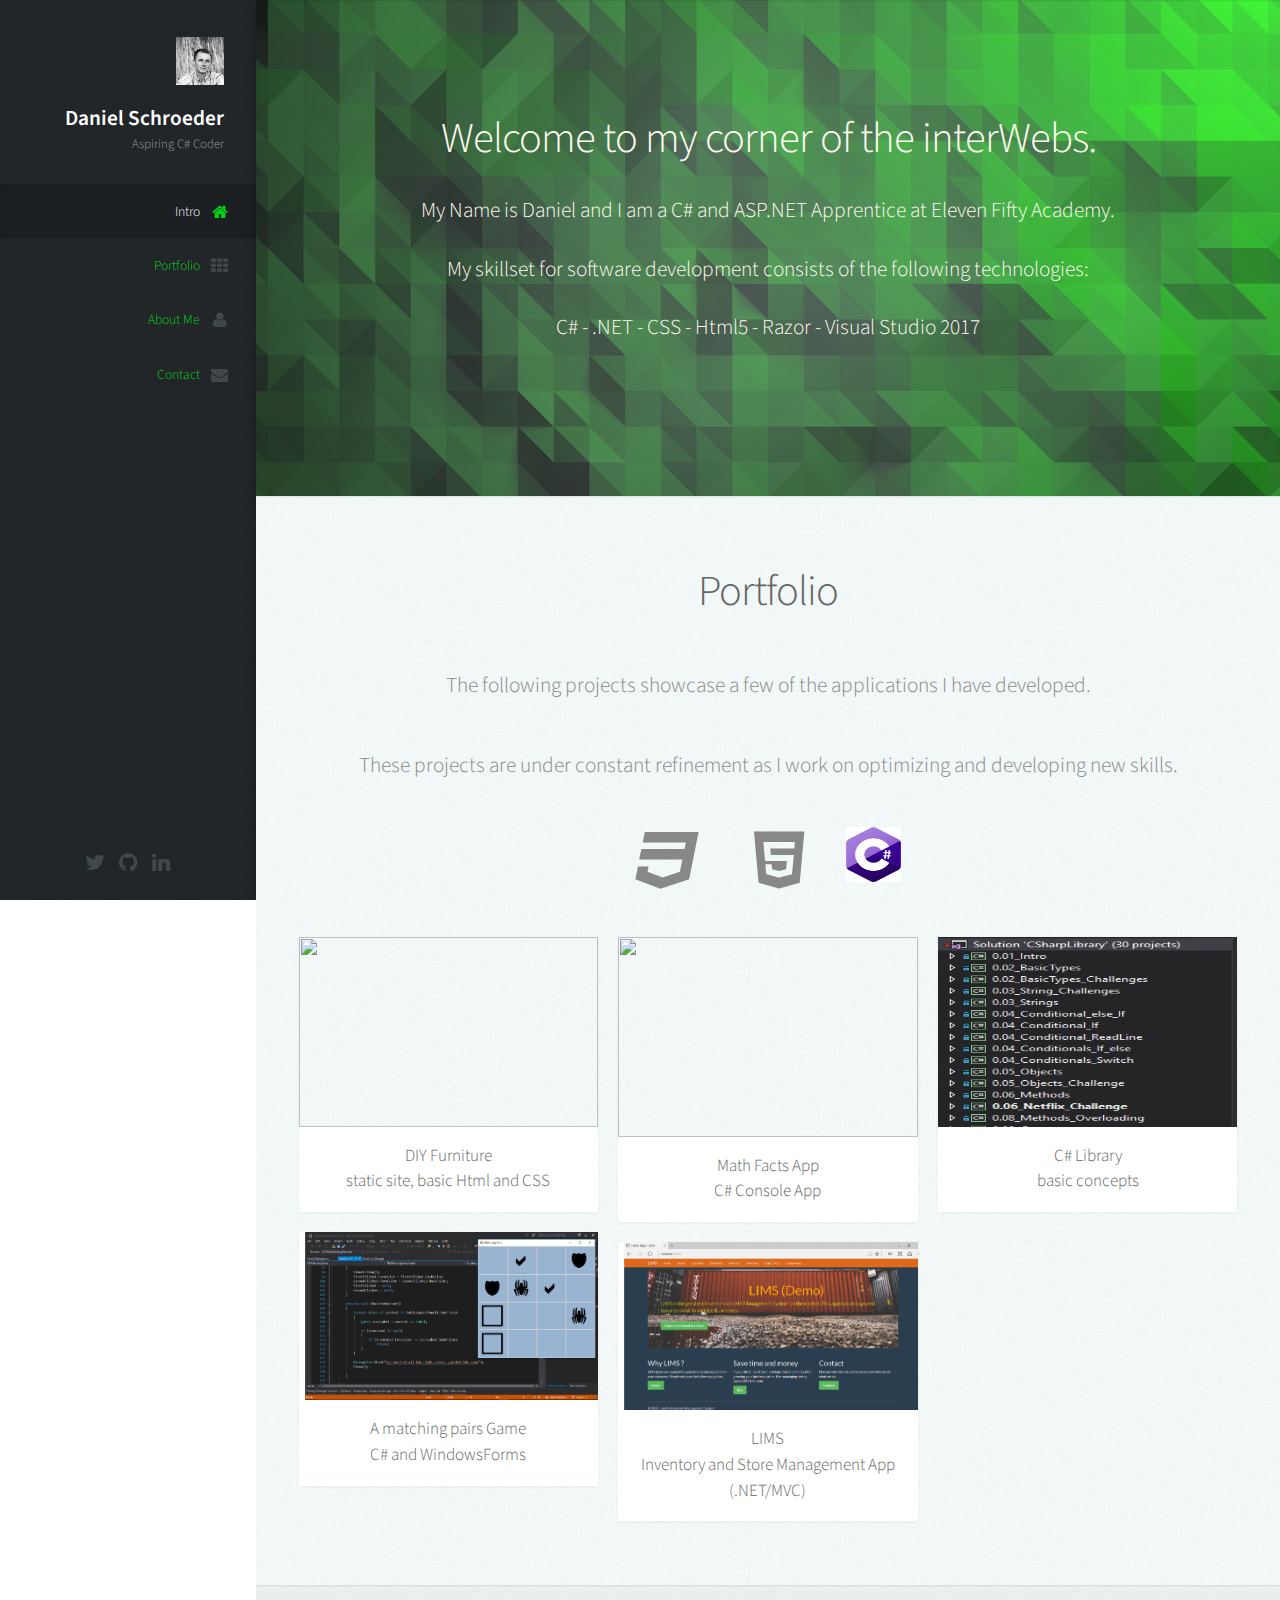
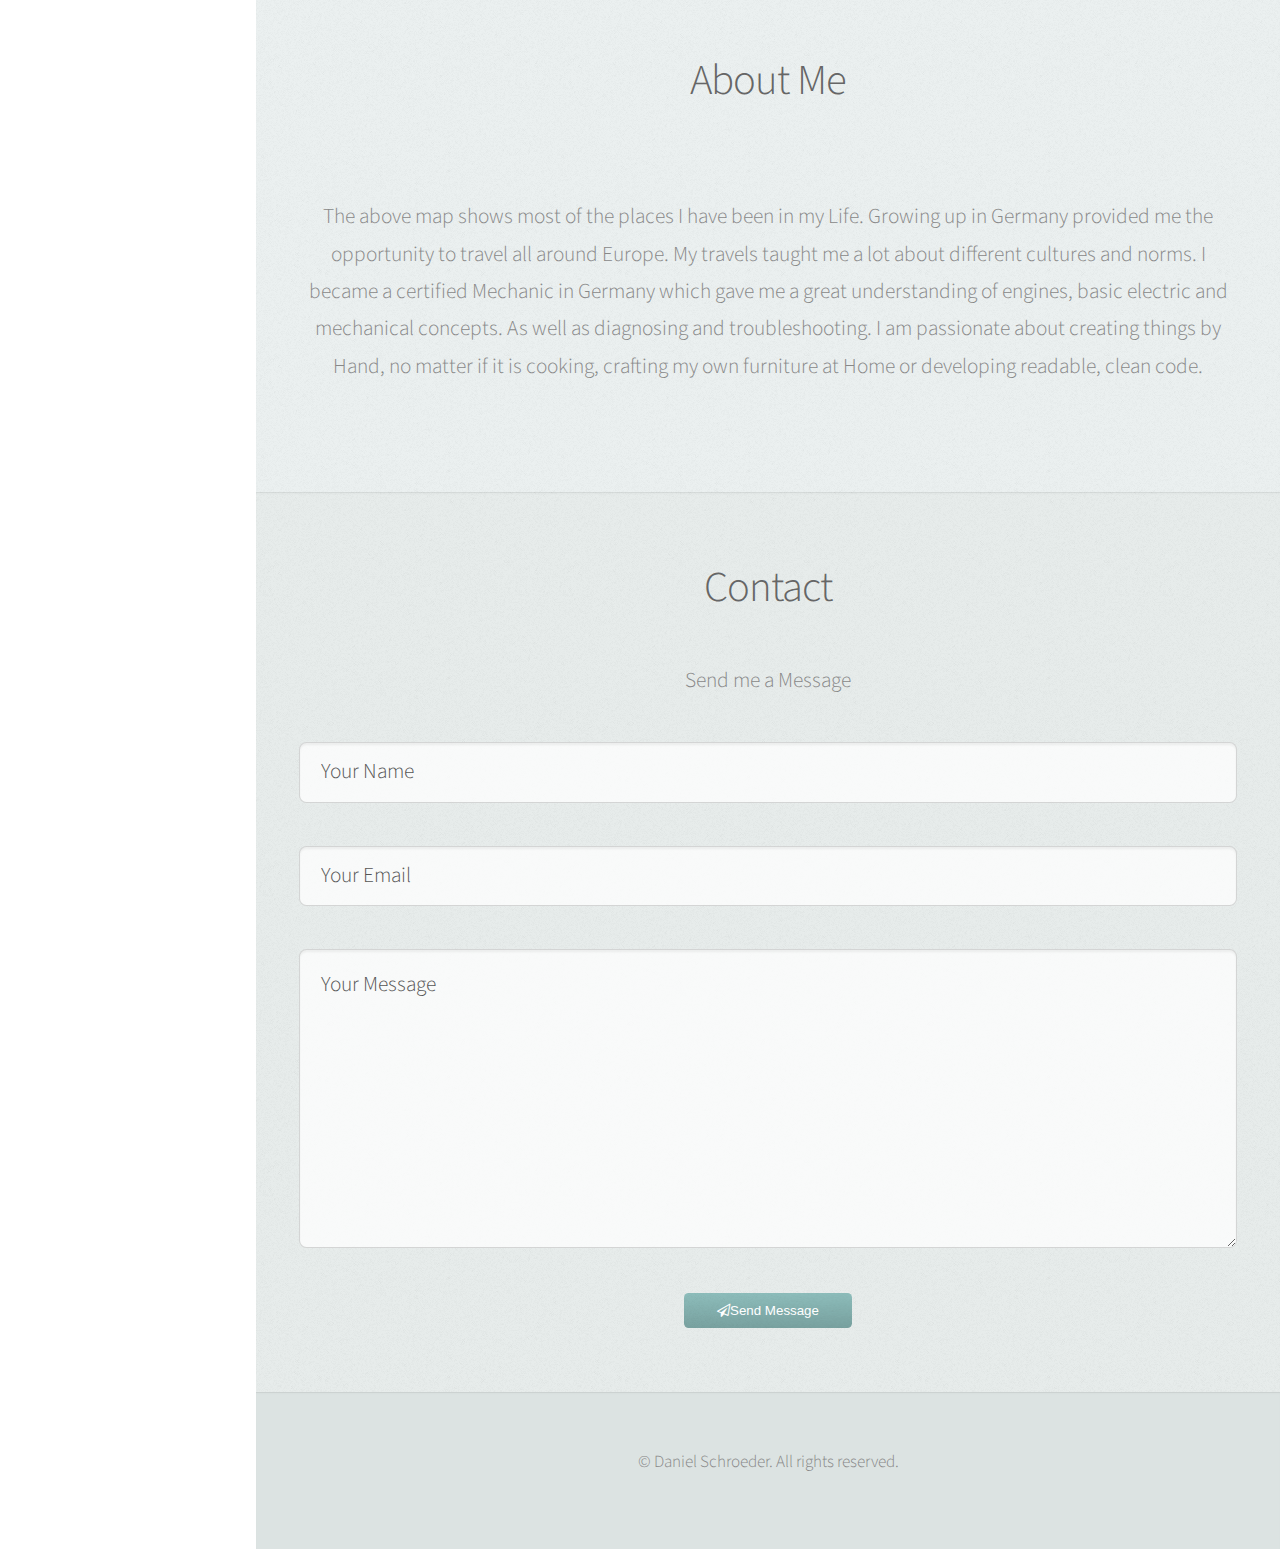
==== commit 3e3024f5: "cleaned up comments, added to portfolio" ====
--- a/index.html
+++ b/index.html
@@ -16,29 +16,14 @@
 			<div id="header">
 
 				<div class="top">
-
 					<!-- Logo -->
 						<div id="logo">
 							<span class="image avatar48"><img src="images/headshot4.jpg" alt="" /></span>
 							<h1 id="title">Daniel Schroeder</h1>
 							<p>Aspiring C# Coder</p>
 						</div>
-
 					<!-- Nav -->
 						<nav id="nav">
-							<!--
-
-								Prologue's nav expects links in one of two formats:
-
-								1. Hash link (scrolls to a different section within the page)
-
-								   <li><a href="#foobar" id="foobar-link" class="icon fa-whatever-icon-you-want skel-layers-ignoreHref"><span class="label">Foobar</span></a></li>
-
-								2. Standard link (sends the user to another page/site)
-
-								   <li><a href="http://foobar.tld" id="foobar-link" class="icon fa-whatever-icon-you-want"><span class="label">Foobar</span></a></li>
-
-							-->
 							<ul>
 								<li><a href="#top" id="top-link" class="skel-layers-ignoreHref"><span class="icon fa-home">Intro</span></a></li>
 								<li><a href="#portfolio" id="portfolio-link" class="skel-layers-ignoreHref"><span class="icon fa-th">Portfolio</span></a></li>
@@ -46,7 +31,6 @@
 								<li><a href="#contact" id="contact-link" class="skel-layers-ignoreHref"><span class="icon fa-envelope">Contact</span></a></li>
 							</ul>
 						</nav>
-
 				</div>
 
 				<div class="bottom">
@@ -73,13 +57,8 @@
 								<h2 class="alt">Welcome to my corner of the interWebs.</h2>
 							    <p>My Name is Daniel and I am a C# and ASP.NET Apprentice at Eleven Fifty Academy.<br /></p>
 							    <p>My skillset for software development consists of the following technologies:<br/></p>
-                                <p>C# - .NET - CSS - Html5 - Razor - Visual Studio 2017</p>
+							    <p>C# - .NET - CSS - Html5 - Razor - Visual Studio 2017</p>
 							</header>
-
-							<!--<footer>
-								<a href="#portfolio" class="button scrolly">See Portfolio</a>
-							</footer>-->
-
 						</div>
 					</section>
 
@@ -104,12 +83,12 @@
 											<h3>DIY Furniture<br/>static site, basic Html and CSS</h3>
 										</header>
 									</article>
-									<!--<article class="item">
-										<a href="#" class="image fit"><img src="images/swan.gif" alt="" /></a>
+									<article class="item">
+										<a href="#" class="image fit"><img src="images/MatchingPair1.png" alt="" /></a>
 										<header>
-											<h3>Ron S. Fantasy Game <br/>(under construction)</h3>
+											<h3>A matching pairs Game<br/>C# and WindowsForms</h3>
 										</header>
-									</article>-->
+									</article>
 								</div>
 								<div class="4u 12u$(mobile)">
 									<article class="item">
@@ -118,12 +97,12 @@
 											<h3>Math Facts App<br/>C# Console App</h3>
 										</header>
 									</article>
-									<!--<article class="item">
-										<a href="#" class="image fit"><img src="images/banner.jpg" alt="" /></a>
+									<article class="item">
+										<a href="https://github.com/DASchroeder/LIMS" class="image fit"><img src="images/LIMSportfolio1.png" alt="" /></a>
 										<header>
-											<h3>Natoque Vitae</h3>
+										    <h3>LIMS<br/>Inventory and Store Management App (.NET/MVC)</h3>
 										</header>
-									</article>-->
+									</article>
 								</div>
 								<div class="4u$ 12u$(mobile)">
 									<article class="item">
